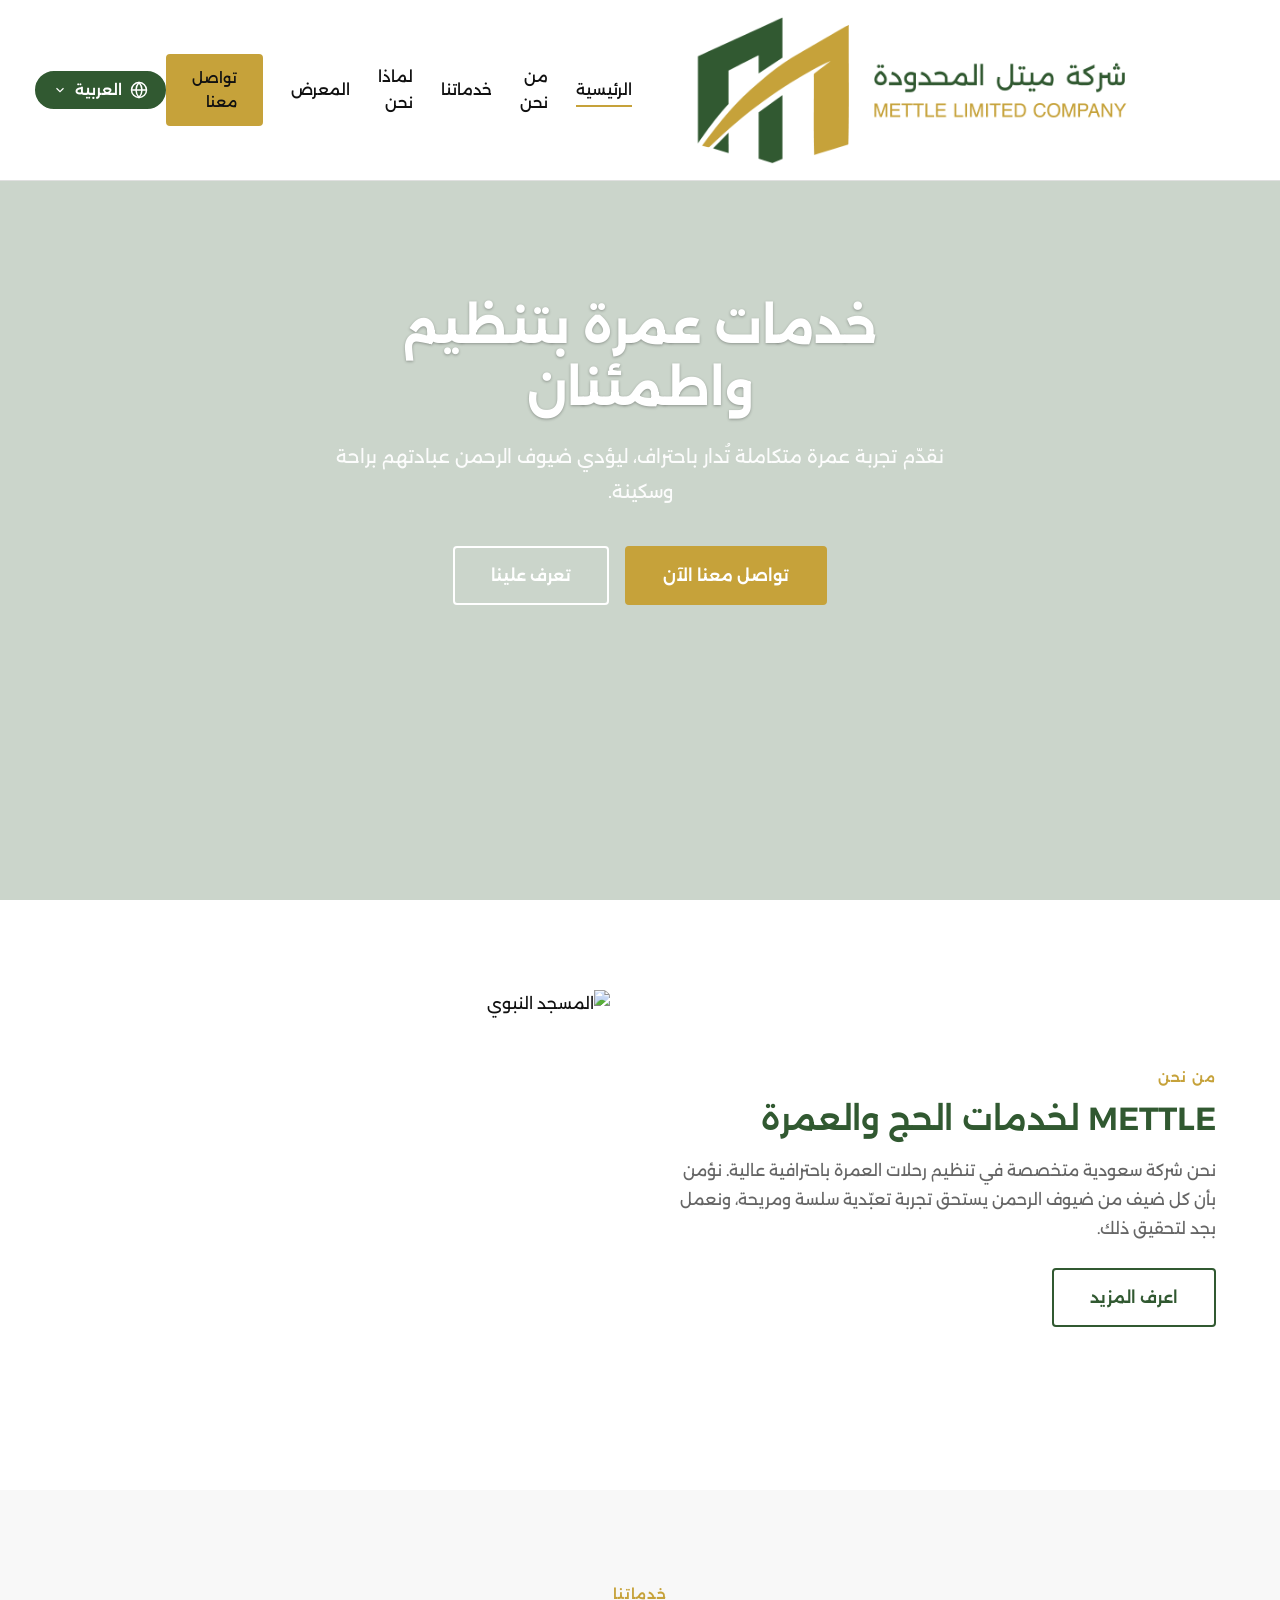
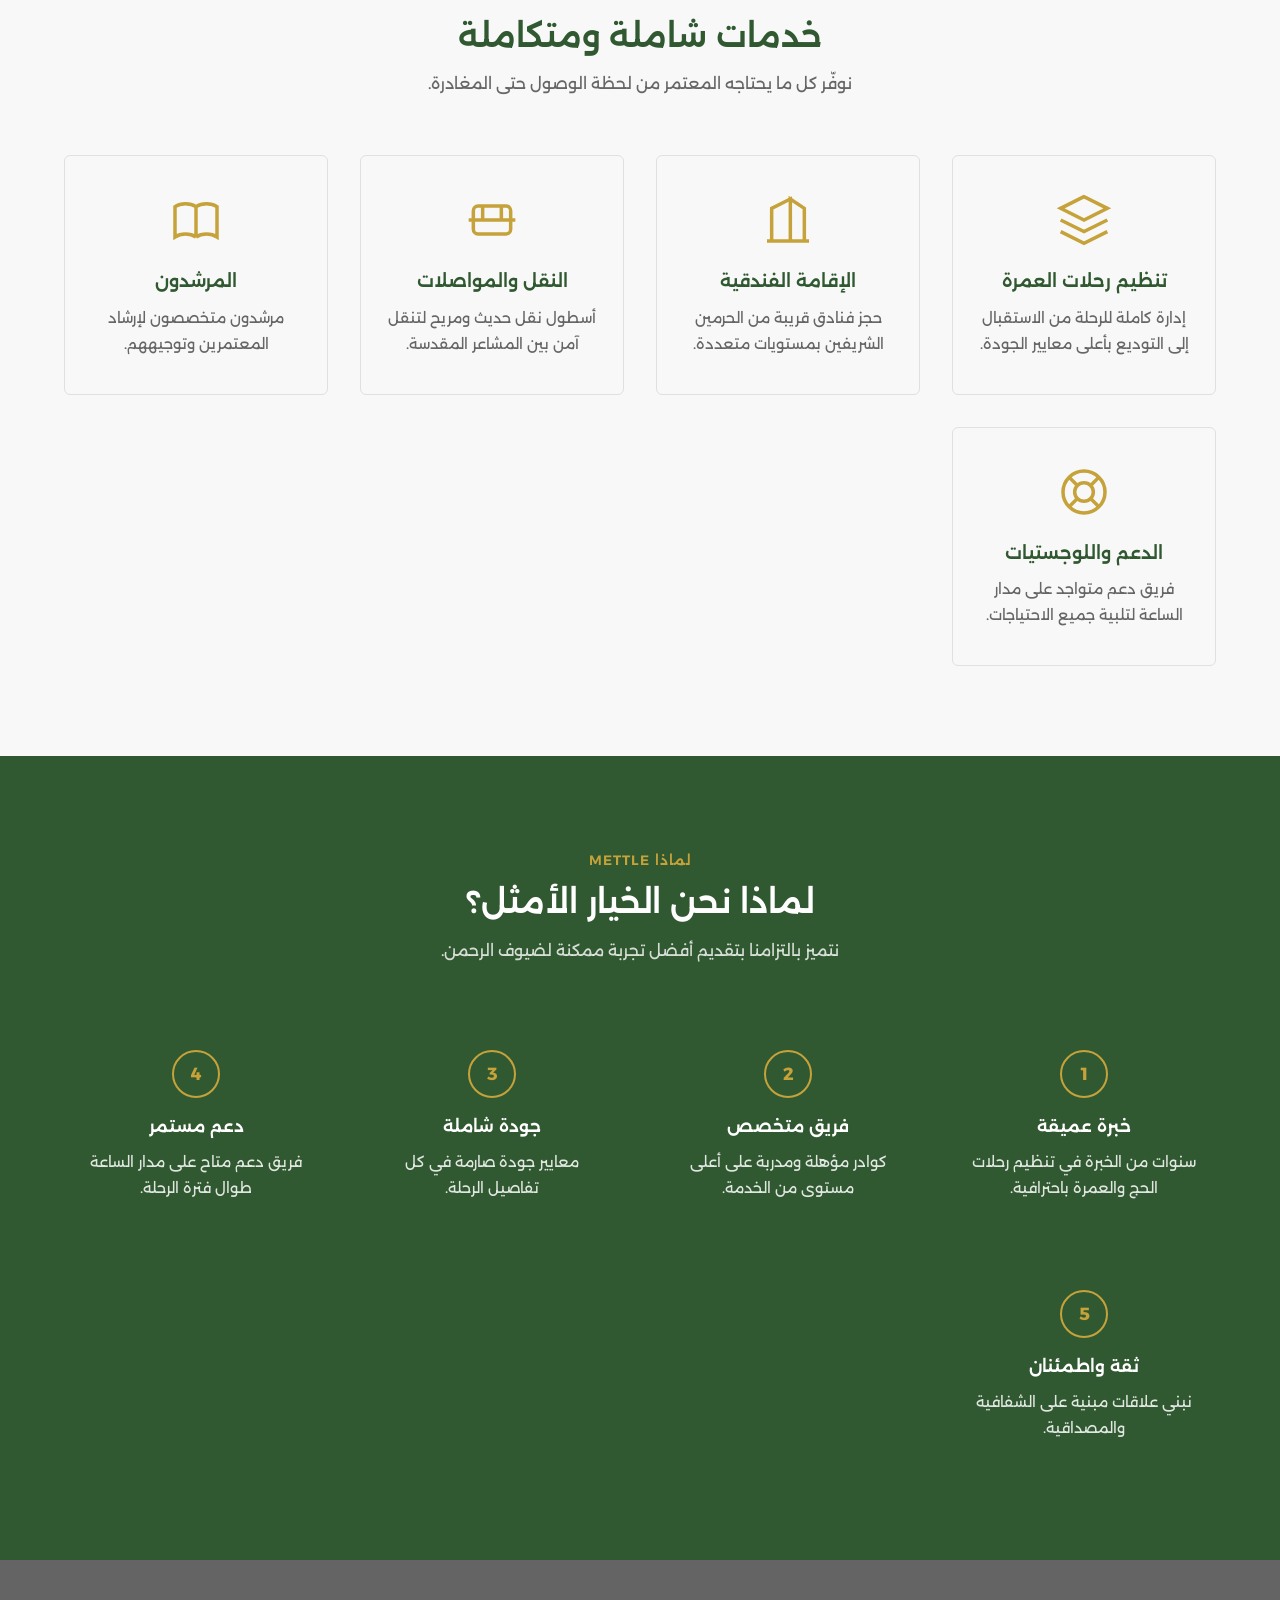
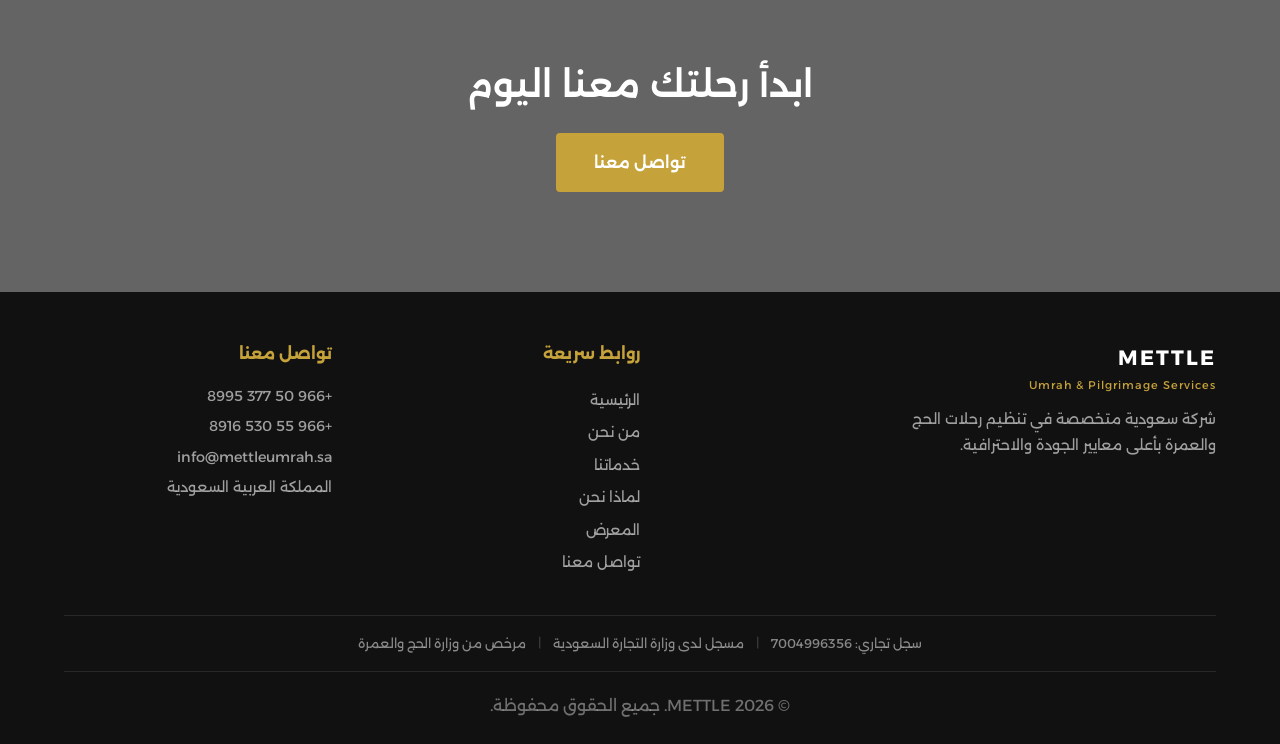
==== index.html @ 38d813c0 "feat: add real contact numbers and business registration to footer - Phone: +966 50 377 8995, +966 5" ====
<!DOCTYPE html>
<html lang="ar" dir="rtl">
<head>
  <meta charset="UTF-8">
  <meta name="viewport" content="width=device-width, initial-scale=1.0">
  <meta name="description" content="METTLE - خدمات عمرة بتنظيم واطمئنان. نقدّم تجربة عمرة متكاملة تُدار باحتراف.">
  <meta name="keywords" content="عمرة, حج, METTLE, خدمات عمرة, السعودية, مكة, المدينة">
  <meta name="author" content="METTLE Umrah & Pilgrimage Services">
  <meta property="og:title" content="METTLE - Umrah & Pilgrimage Services">
  <meta property="og:description" content="خدمات عمرة بتنظيم واطمئنان">
  <meta property="og:type" content="website">
  <meta property="og:url" content="https://mettleumrah.sa">
  <title>METTLE | خدمات الحج والعمرة</title>
  <link rel="canonical" href="https://mettleumrah.sa">
  <link rel="stylesheet" href="css/style.css">
</head>
<body dir="rtl" class="lang-ar">

  <!-- ══════ NAVBAR ══════ -->
  <nav class="navbar">
    <div class="container">
      <a href="index.html" class="navbar-logo">
        <img src="images/logo.png" alt="METTLE Logo" onerror="this.classList.add('logo-hidden')">
      </a>

      <div class="nav-links">
        <a href="index.html" data-page="index.html" data-i18n="navHome">الرئيسية</a>
        <a href="about.html" data-page="about.html" data-i18n="navAbout">من نحن</a>
        <a href="services.html" data-page="services.html" data-i18n="navServices">خدماتنا</a>
        <a href="why-us.html" data-page="why-us.html" data-i18n="navWhyUs">لماذا نحن</a>
        <a href="gallery.html" data-page="gallery.html" data-i18n="navGallery">المعرض</a>
        <a href="contact.html" class="btn btn-gold nav-cta" data-page="contact.html" data-i18n="navCta">تواصل معنا</a>
      </div>

      <div class="nav-actions">
        <div class="lang-selector">
          <button class="lang-btn">
            <svg viewBox="0 0 24 24" fill="none" stroke="currentColor" stroke-width="2"><circle cx="12" cy="12" r="10"/><path d="M2 12h20M12 2a15.3 15.3 0 0 1 4 10 15.3 15.3 0 0 1-4 10 15.3 15.3 0 0 1-4-10 15.3 15.3 0 0 1 4-10z"/></svg>
            <span class="lang-btn-text">العربية</span>
            <svg class="lang-arrow" viewBox="0 0 24 24" fill="none" stroke="currentColor" stroke-width="2"><polyline points="6 9 12 15 18 9"/></svg>
          </button>
          <div class="lang-dropdown">
            <a href="#" data-lang="ar">العربية</a>
            <a href="#" data-lang="en">English</a>
            <a href="#" data-lang="ur">اردو</a>
            <a href="#" data-lang="id">Bahasa Indonesia</a>
            <a href="#" data-lang="tr">Türkçe</a>
          </div>
        </div>
        <button class="hamburger" aria-label="Menu">
          <span></span>
          <span></span>
          <span></span>
        </button>
      </div>
    </div>
  </nav>

  <!-- ══════ HERO ══════ -->
  <section class="hero">
    <div class="hero-bg" style="background-image: url('https://images.unsplash.com/photo-1591604129939-f1efa4d9f7fa?w=1920&q=80');"></div>
    <div class="hero-content">
      <h1 data-i18n="heroTitle">خدمات عمرة بتنظيم واطمئنان</h1>
      <p data-i18n="heroText">نقدّم تجربة عمرة متكاملة تُدار باحتراف، ليؤدي ضيوف الرحمن عبادتهم براحة وسكينة.</p>
      <div class="hero-buttons">
        <a href="contact.html" class="btn btn-gold" data-i18n="heroBtnPrimary">تواصل معنا الآن</a>
        <a href="about.html" class="btn btn-outline" data-i18n="heroBtnSecondary">تعرف علينا</a>
      </div>
    </div>
  </section>

  <!-- ══════ ABOUT PREVIEW ══════ -->
  <section class="section">
    <div class="container">
      <div class="about-preview">
        <div class="about-preview-text">
          <span class="section-label" data-i18n="aboutLabel">من نحن</span>
          <h2 data-i18n="aboutPreviewTitle">METTLE لخدمات الحج والعمرة</h2>
          <p data-i18n="aboutPreviewText">نحن شركة سعودية متخصصة في تنظيم رحلات العمرة باحترافية عالية. نؤمن بأن كل ضيف من ضيوف الرحمن يستحق تجربة تعبّدية سلسة ومريحة، ونعمل بجد لتحقيق ذلك.</p>
          <a href="about.html" class="btn btn-outline-dark" data-i18n="aboutPreviewBtn">اعرف المزيد</a>
        </div>
        <div class="about-preview-img">
          <img src="https://images.unsplash.com/photo-1590076215667-875d4ef2d7de?w=800&q=80" alt="المسجد النبوي" loading="lazy">
        </div>
      </div>
    </div>
  </section>

  <!-- ══════ SERVICES ══════ -->
  <section class="section" style="background: var(--gray-light);">
    <div class="container">
      <div class="section-header">
        <span class="section-label" data-i18n="servicesLabel">خدماتنا</span>
        <h2 data-i18n="servicesTitle">خدمات شاملة ومتكاملة</h2>
        <p data-i18n="servicesSubtitle">نوفّر كل ما يحتاجه المعتمر من لحظة الوصول حتى المغادرة.</p>
      </div>

      <div class="services-grid">
        <!-- Service 1 -->
        <div class="service-card">
          <div class="service-icon">
            <svg viewBox="0 0 24 24" fill="none" stroke="currentColor" stroke-width="1.5"><path d="M12 2L2 7l10 5 10-5-10-5zM2 17l10 5 10-5M2 12l10 5 10-5"/></svg>
          </div>
          <h3 data-i18n="service1Title">تنظيم رحلات العمرة</h3>
          <p data-i18n="service1Text">إدارة كاملة للرحلة من الاستقبال إلى التوديع بأعلى معايير الجودة.</p>
        </div>
        <!-- Service 2 -->
        <div class="service-card">
          <div class="service-icon">
            <svg viewBox="0 0 24 24" fill="none" stroke="currentColor" stroke-width="1.5"><path d="M3 21h18M5 21V7l8-4v18M13 21V3l6 4v14M9 9h.01M9 13h.01M9 17h.01M17 9h.01M17 13h.01M17 17h.01"/></svg>
          </div>
          <h3 data-i18n="service2Title">الإقامة الفندقية</h3>
          <p data-i18n="service2Text">حجز فنادق قريبة من الحرمين الشريفين بمستويات متعددة.</p>
        </div>
        <!-- Service 3 -->
        <div class="service-card">
          <div class="service-icon">
            <svg viewBox="0 0 24 24" fill="none" stroke="currentColor" stroke-width="1.5"><path d="M8 6v6M16 6v6M2 12h20M6 18h12a2 2 0 0 0 2-2V8a2 2 0 0 0-2-2H6a2 2 0 0 0-2 2v8a2 2 0 0 0 2 2z"/></svg>
          </div>
          <h3 data-i18n="service3Title">النقل والمواصلات</h3>
          <p data-i18n="service3Text">أسطول نقل حديث ومريح لتنقل آمن بين المشاعر المقدسة.</p>
        </div>
        <!-- Service 4 -->
        <div class="service-card">
          <div class="service-icon">
            <svg viewBox="0 0 24 24" fill="none" stroke="currentColor" stroke-width="1.5"><path d="M12 6.253v13m0-13C10.832 5.477 9.246 5 7.5 5S4.168 5.477 3 6.253v13C4.168 18.477 5.754 18 7.5 18s3.332.477 4.5 1.253m0-13C13.168 5.477 14.754 5 16.5 5c1.747 0 3.332.477 4.5 1.253v13C19.832 18.477 18.247 18 16.5 18c-1.746 0-3.332.477-4.5 1.253"/></svg>
          </div>
          <h3 data-i18n="service4Title">المرشدون</h3>
          <p data-i18n="service4Text">مرشدون متخصصون لإرشاد المعتمرين وتوجيههم.</p>
        </div>
        <!-- Service 5 -->
        <div class="service-card">
          <div class="service-icon">
            <svg viewBox="0 0 24 24" fill="none" stroke="currentColor" stroke-width="1.5"><path d="M18.364 5.636l-3.536 3.536m0 5.656l3.536 3.536M9.172 9.172L5.636 5.636m3.536 9.192l-3.536 3.536M21 12a9 9 0 1 1-18 0 9 9 0 0 1 18 0zm-5 0a4 4 0 1 1-8 0 4 4 0 0 1 8 0z"/></svg>
          </div>
          <h3 data-i18n="service5Title">الدعم واللوجستيات</h3>
          <p data-i18n="service5Text">فريق دعم متواجد على مدار الساعة لتلبية جميع الاحتياجات.</p>
        </div>
      </div>
    </div>
  </section>

  <!-- ══════ WHY US ══════ -->
  <section class="section why-us">
    <div class="container">
      <div class="section-header">
        <span class="section-label" data-i18n="whyUsLabel">لماذا METTLE</span>
        <h2 data-i18n="whyUsTitle">لماذا نحن الخيار الأمثل؟</h2>
        <p data-i18n="whyUsSubtitle">نتميز بالتزامنا بتقديم أفضل تجربة ممكنة لضيوف الرحمن.</p>
      </div>

      <div class="why-grid">
        <div class="why-item">
          <div class="why-number">1</div>
          <h3 data-i18n="why1Title">خبرة عميقة</h3>
          <p data-i18n="why1Text">سنوات من الخبرة في تنظيم رحلات الحج والعمرة باحترافية.</p>
        </div>
        <div class="why-item">
          <div class="why-number">2</div>
          <h3 data-i18n="why2Title">فريق متخصص</h3>
          <p data-i18n="why2Text">كوادر مؤهلة ومدربة على أعلى مستوى من الخدمة.</p>
        </div>
        <div class="why-item">
          <div class="why-number">3</div>
          <h3 data-i18n="why3Title">جودة شاملة</h3>
          <p data-i18n="why3Text">معايير جودة صارمة في كل تفاصيل الرحلة.</p>
        </div>
        <div class="why-item">
          <div class="why-number">4</div>
          <h3 data-i18n="why4Title">دعم مستمر</h3>
          <p data-i18n="why4Text">فريق دعم متاح على مدار الساعة طوال فترة الرحلة.</p>
        </div>
        <div class="why-item">
          <div class="why-number">5</div>
          <h3 data-i18n="why5Title">ثقة واطمئنان</h3>
          <p data-i18n="why5Text">نبني علاقات مبنية على الشفافية والمصداقية.</p>
        </div>
      </div>
    </div>
  </section>

  <!-- ══════ CTA ══════ -->
  <section class="cta-section">
    <div class="cta-bg" style="background-image: url('https://images.unsplash.com/photo-1564769625905-50e93615e769?w=1920&q=80');"></div>
    <div class="container cta-content">
      <h2 data-i18n="ctaTitle">ابدأ رحلتك معنا اليوم</h2>
      <a href="contact.html" class="btn btn-gold" data-i18n="ctaBtn">تواصل معنا</a>
    </div>
  </section>

  <!-- ══════ FOOTER ══════ -->
  <footer class="footer">
    <div class="container">
      <div class="footer-grid">
        <div class="footer-brand">
          <span class="logo-main">METTLE</span>
          <span class="logo-sub">Umrah &amp; Pilgrimage Services</span>
          <p data-i18n="footerDesc">شركة سعودية متخصصة في تنظيم رحلات الحج والعمرة بأعلى معايير الجودة والاحترافية.</p>
        </div>
        <div class="footer-links">
          <h4 data-i18n="footerLinksTitle">روابط سريعة</h4>
          <a href="index.html" data-i18n="navHome">الرئيسية</a>
          <a href="about.html" data-i18n="navAbout">من نحن</a>
          <a href="services.html" data-i18n="navServices">خدماتنا</a>
          <a href="why-us.html" data-i18n="navWhyUs">لماذا نحن</a>
          <a href="gallery.html" data-i18n="navGallery">المعرض</a>
          <a href="contact.html" data-i18n="navContact">تواصل معنا</a>
        </div>
        <div class="footer-contact">
          <h4 data-i18n="footerContactTitle">تواصل معنا</h4>
          <a href="tel:+966503778995">+966 50 377 8995</a>
          <a href="tel:+966555308916">+966 55 530 8916</a>
          <a href="mailto:info@mettleumrah.sa" data-i18n="footerEmail">info@mettleumrah.sa</a>
          <p data-i18n="footerAddress">المملكة العربية السعودية</p>
        </div>
      </div>
      <div class="footer-registration">
        <p data-i18n="footerCR">سجل تجاري: 7004996356</p>
        <span class="footer-reg-sep">|</span>
        <p data-i18n="footerMOC">مسجل لدى وزارة التجارة السعودية</p>
        <span class="footer-reg-sep">|</span>
        <p data-i18n="footerMOH">مرخص من وزارة الحج والعمرة</p>
      </div>
      <div class="footer-bottom">
        <p>&copy; 2026 METTLE. <span data-i18n="footerRights">جميع الحقوق محفوظة</span>.</p>
      </div>
    </div>
  </footer>

  <script src="js/translations.js"></script>
  <script src="js/main.js"></script>
</body>
</html>
---- css/style.css ----
/* ══════════════════════════════════════════
   METTLE Umrah & Pilgrimage Services
   Corporate Website Stylesheet
   ══════════════════════════════════════════ */

/* ── Google Fonts ── */
@import url('https://fonts.googleapis.com/css2?family=Alexandria:wght@300;400;500;600;700&family=Noto+Nastaliq+Urdu:wght@400;500;600;700&display=swap');

/* ── CSS Variables ── */
:root {
  --green: #315931;
  --green-dark: #264826;
  --gold: #C6A23A;
  --gold-hover: #b8932e;
  --black: #111111;
  --white: #FFFFFF;
  --gray-light: #f8f8f8;
  --gray-mid: #e0e0e0;
  --gray-text: #666666;
  --font-ar: 'Alexandria', sans-serif;
  --font-en: 'Helvetica Neue', Helvetica, Arial, sans-serif;
  --transition: 0.3s ease;
}

/* ── Reset ── */
*,
*::before,
*::after {
  margin: 0;
  padding: 0;
  box-sizing: border-box;
}

html {
  scroll-behavior: smooth;
  font-size: 16px;
}

body {
  font-family: var(--font-ar);
  color: var(--black);
  background: var(--white);
  line-height: 1.7;
  overflow-x: hidden;
}

/* RTL Support */
body[dir="rtl"] {
  direction: rtl;
  text-align: right;
}

body[dir="ltr"] {
  direction: ltr;
  text-align: left;
}

/* ── Typography ── */
h1 {
  font-weight: 700;
  font-size: 2.8rem;
  line-height: 1.3;
}

h2 {
  font-weight: 600;
  font-size: 2rem;
  line-height: 1.4;
}

h3 {
  font-weight: 600;
  font-size: 1.3rem;
  line-height: 1.5;
}

p {
  font-weight: 400;
  font-size: 1rem;
  line-height: 1.8;
}

a {
  text-decoration: none;
  color: inherit;
  transition: color var(--transition);
}

ul {
  list-style: none;
}

img {
  max-width: 100%;
  height: auto;
  display: block;
}

/* When English or LTR language is active */
body.lang-en,
body.lang-id,
body.lang-tr {
  font-family: var(--font-en);
}

body.lang-en h1,
body.lang-en h2,
body.lang-en h3,
body.lang-id h1,
body.lang-id h2,
body.lang-id h3,
body.lang-tr h1,
body.lang-tr h2,
body.lang-tr h3 {
  font-family: var(--font-en);
}

/* Urdu font */
body.lang-ur {
  font-family: 'Noto Nastaliq Urdu', var(--font-ar);
}

body.lang-ur h1,
body.lang-ur h2,
body.lang-ur h3 {
  font-family: 'Noto Nastaliq Urdu', var(--font-ar);
}

/* ── Container ── */
.container {
  max-width: 1200px;
  margin: 0 auto;
  padding: 0 24px;
}

/* ── Buttons ── */
.btn {
  display: inline-block;
  padding: 14px 36px;
  font-size: 1rem;
  font-weight: 600;
  border-radius: 4px;
  cursor: pointer;
  transition: all var(--transition);
  border: 2px solid transparent;
  font-family: inherit;
}

.btn-gold {
  background: var(--gold);
  color: var(--white);
  border-color: var(--gold);
}

.btn-gold:hover {
  background: var(--gold-hover);
  border-color: var(--gold-hover);
}

.btn-outline {
  background: transparent;
  color: var(--white);
  border-color: var(--white);
}

.btn-outline:hover {
  background: var(--white);
  color: var(--green);
}

.btn-outline-dark {
  background: transparent;
  color: var(--green);
  border-color: var(--green);
}

.btn-outline-dark:hover {
  background: var(--green);
  color: var(--white);
}

/* ══════════════════════════════════════════
   NAVBAR
   ══════════════════════════════════════════ */
.navbar {
  position: fixed;
  top: 0;
  left: 0;
  right: 0;
  z-index: 1000;
  background: var(--white);
  border-bottom: 1px solid var(--gray-mid);
  transition: box-shadow var(--transition);
}

.navbar.scrolled {
  box-shadow: 0 2px 10px rgba(0, 0, 0, 0.08);
}

.navbar .container {
  display: flex;
  align-items: center;
  justify-content: space-between;
  height: 180px;
  padding: 0 48px;
  flex-wrap: nowrap;
}

.navbar-logo {
  display: flex;
  align-items: center;
  gap: 10px;
  font-weight: 700;
  font-size: 1.4rem;
  color: var(--green);
  flex-shrink: 0;
}

.navbar-logo img {
  height: 165px;
  width: auto;
}

.navbar-logo img.logo-hidden {
  display: none;
}

.navbar-logo .logo-text {
  display: flex;
  flex-direction: column;
  line-height: 1.2;
}

.navbar-logo .logo-main {
  font-size: 1.3rem;
  font-weight: 700;
  color: var(--green);
  letter-spacing: 2px;
}

.navbar-logo .logo-sub {
  font-size: 0.65rem;
  font-weight: 400;
  color: var(--gold);
  letter-spacing: 1px;
}

.nav-links {
  display: flex;
  align-items: center;
  gap: 28px;
}

.nav-links a {
  font-size: 0.95rem;
  font-weight: 500;
  color: var(--black);
  position: relative;
  padding: 4px 0;
}

.nav-links a::after {
  content: '';
  position: absolute;
  bottom: 0;
  left: 0;
  right: 0;
  height: 2px;
  background: var(--gold);
  transform: scaleX(0);
  transition: transform var(--transition);
}

body[dir="rtl"] .nav-links a::after {
  transform-origin: right;
}

body[dir="ltr"] .nav-links a::after {
  transform-origin: left;
}

.nav-links a:hover::after,
.nav-links a.active::after {
  transform: scaleX(1);
}

.nav-cta {
  padding: 10px 24px !important;
  font-size: 0.9rem !important;
}

/* Nav Actions (lang + hamburger always visible) */
.nav-actions {
  display: flex;
  align-items: center;
  gap: 12px;
  flex-shrink: 0;
}

/* Language Selector */
.lang-selector {
  position: relative;
}

.lang-btn {
  display: flex;
  align-items: center;
  gap: 8px;
  background: var(--green);
  border: 2px solid var(--green);
  padding: 8px 16px;
  border-radius: 24px;
  cursor: pointer;
  font-size: 0.9rem;
  font-weight: 600;
  color: var(--white);
  font-family: inherit;
  transition: all var(--transition);
}

.lang-btn:hover {
  background: var(--green-dark);
  border-color: var(--green-dark);
}

.lang-btn svg {
  width: 18px;
  height: 18px;
}

.lang-btn .lang-arrow {
  width: 14px;
  height: 14px;
}

.lang-dropdown {
  position: absolute;
  top: calc(100% + 8px);
  right: 0;
  background: var(--white);
  border: 1px solid var(--gray-mid);
  border-radius: 8px;
  min-width: 180px;
  opacity: 0;
  visibility: hidden;
  transform: translateY(-8px);
  transition: all var(--transition);
  z-index: 100;
  box-shadow: 0 4px 16px rgba(0, 0, 0, 0.12);
}

body[dir="rtl"] .lang-dropdown {
  right: auto;
  left: -10px;
}

.lang-dropdown.active {
  opacity: 1;
  visibility: visible;
  transform: translateY(0);
}

.lang-dropdown a {
  display: block;
  padding: 12px 18px;
  font-size: 0.95rem;
  color: var(--black);
  transition: background var(--transition);
}

.lang-dropdown a:first-child {
  border-radius: 8px 8px 0 0;
}

.lang-dropdown a:last-child {
  border-radius: 0 0 8px 8px;
}

.lang-dropdown a:hover {
  background: var(--gray-light);
}

.lang-dropdown a.active {
  color: var(--green);
  font-weight: 600;
  background: rgba(49, 89, 49, 0.06);
}

/* Hamburger */
.hamburger {
  display: none;
  flex-direction: column;
  gap: 5px;
  background: none;
  border: none;
  cursor: pointer;
  padding: 4px;
}

.hamburger span {
  width: 24px;
  height: 2px;
  background: var(--black);
  transition: all var(--transition);
}

.hamburger.active span:nth-child(1) {
  transform: rotate(45deg) translate(5px, 5px);
}

.hamburger.active span:nth-child(2) {
  opacity: 0;
}

.hamburger.active span:nth-child(3) {
  transform: rotate(-45deg) translate(5px, -5px);
}

/* ══════════════════════════════════════════
   HERO SECTION
   ══════════════════════════════════════════ */
.hero {
  position: relative;
  min-height: 100vh;
  display: flex;
  align-items: center;
  justify-content: center;
  text-align: center;
  color: var(--white);
  overflow: hidden;
}

.hero-bg {
  position: absolute;
  inset: 0;
  background-size: cover;
  background-position: center;
  background-repeat: no-repeat;
}

.hero-bg::after {
  content: '';
  position: absolute;
  inset: 0;
  background: var(--green);
  opacity: 0.25;
}

.hero-content {
  position: relative;
  z-index: 2;
  max-width: 700px;
  padding: 0 24px;
}

.hero-content h1 {
  margin-bottom: 20px;
  font-size: 3rem;
  text-shadow: 0 1px 3px rgba(0, 0, 0, 0.3);
}

.hero-content p {
  font-size: 1.15rem;
  margin-bottom: 36px;
  opacity: 0.95;
  line-height: 1.9;
}

.hero-buttons {
  display: flex;
  gap: 16px;
  justify-content: center;
  flex-wrap: wrap;
}

/* ══════════════════════════════════════════
   SECTION BASE
   ══════════════════════════════════════════ */
.section {
  padding: 90px 0;
}

.section-header {
  text-align: center;
  margin-bottom: 56px;
}

.section-header h2 {
  color: var(--green);
  margin-bottom: 12px;
}

.section-header p {
  color: var(--gray-text);
  max-width: 600px;
  margin: 0 auto;
}

.section-label {
  display: inline-block;
  font-size: 0.85rem;
  font-weight: 600;
  color: var(--gold);
  letter-spacing: 1px;
  margin-bottom: 8px;
  text-transform: uppercase;
}

/* ══════════════════════════════════════════
   ABOUT PREVIEW (Home)
   ══════════════════════════════════════════ */
.about-preview {
  display: grid;
  grid-template-columns: 1fr 1fr;
  gap: 60px;
  align-items: center;
}

.about-preview-text h2 {
  color: var(--green);
  margin-bottom: 16px;
}

.about-preview-text p {
  color: var(--gray-text);
  margin-bottom: 24px;
}

.about-preview-img {
  border-radius: 6px;
  overflow: hidden;
  aspect-ratio: 4/3;
}

.about-preview-img img {
  width: 100%;
  height: 100%;
  object-fit: cover;
}

body[dir="rtl"] .about-preview {
  direction: rtl;
}

/* ══════════════════════════════════════════
   SERVICES (Home)
   ══════════════════════════════════════════ */
.services-grid {
  display: grid;
  grid-template-columns: repeat(auto-fit, minmax(220px, 1fr));
  gap: 32px;
}

.service-card {
  text-align: center;
  padding: 36px 24px;
  border: 1px solid var(--gray-mid);
  border-radius: 6px;
  transition: border-color var(--transition);
}

.service-card:hover {
  border-color: var(--gold);
}

.service-icon {
  width: 56px;
  height: 56px;
  margin: 0 auto 20px;
  color: var(--gold);
}

.service-icon svg {
  width: 100%;
  height: 100%;
}

.service-card h3 {
  color: var(--green);
  margin-bottom: 10px;
  font-size: 1.1rem;
}

.service-card p {
  color: var(--gray-text);
  font-size: 0.92rem;
}

/* ══════════════════════════════════════════
   WHY US (Home + Page)
   ══════════════════════════════════════════ */
.why-us {
  background: var(--green);
  color: var(--white);
}

.why-us .section-header h2 {
  color: var(--white);
}

.why-us .section-header p {
  color: rgba(255, 255, 255, 0.8);
}

.why-us .section-label {
  color: var(--gold);
}

.why-grid {
  display: grid;
  grid-template-columns: repeat(auto-fit, minmax(220px, 1fr));
  gap: 32px;
}

.why-item {
  text-align: center;
  padding: 28px 20px;
}

.why-number {
  display: inline-flex;
  align-items: center;
  justify-content: center;
  width: 48px;
  height: 48px;
  border: 2px solid var(--gold);
  border-radius: 50%;
  font-weight: 700;
  font-size: 1.1rem;
  color: var(--gold);
  margin-bottom: 16px;
}

.why-item h3 {
  margin-bottom: 10px;
  font-size: 1.05rem;
}

.why-item p {
  font-size: 0.92rem;
  opacity: 0.85;
}

/* ══════════════════════════════════════════
   CTA SECTION
   ══════════════════════════════════════════ */
.cta-section {
  position: relative;
  padding: 100px 0;
  text-align: center;
  color: var(--white);
  overflow: hidden;
}

.cta-bg {
  position: absolute;
  inset: 0;
  background-size: cover;
  background-position: center;
}

.cta-bg::after {
  content: '';
  position: absolute;
  inset: 0;
  background: rgba(17, 17, 17, 0.65);
}

.cta-content {
  position: relative;
  z-index: 2;
}

.cta-content h2 {
  color: var(--white);
  font-size: 2.2rem;
  margin-bottom: 24px;
}

/* ══════════════════════════════════════════
   PAGE HERO (Inner Pages)
   ══════════════════════════════════════════ */
.page-hero {
  position: relative;
  height: 360px;
  display: flex;
  align-items: center;
  justify-content: center;
  text-align: center;
  color: var(--white);
  overflow: hidden;
  margin-top: 72px;
}

.page-hero-bg {
  position: absolute;
  inset: 0;
  background-size: cover;
  background-position: center;
}

.page-hero-bg::after {
  content: '';
  position: absolute;
  inset: 0;
  background: var(--green);
  opacity: 0.35;
}

.page-hero-content {
  position: relative;
  z-index: 2;
}

.page-hero-content h1 {
  font-size: 2.6rem;
  margin-bottom: 8px;
}

.page-hero-content p {
  font-size: 1.1rem;
  opacity: 0.9;
}

/* ══════════════════════════════════════════
   ABOUT PAGE
   ══════════════════════════════════════════ */
.about-content {
  max-width: 800px;
  margin: 0 auto;
}

.about-block {
  margin-bottom: 48px;
}

.about-block h2 {
  color: var(--green);
  margin-bottom: 16px;
  position: relative;
  display: inline-block;
}

.about-block h2::after {
  content: '';
  position: absolute;
  bottom: -4px;
  left: 0;
  width: 40px;
  height: 3px;
  background: var(--gold);
}

body[dir="rtl"] .about-block h2::after {
  left: auto;
  right: 0;
}

.about-block p {
  color: var(--gray-text);
  font-size: 1.05rem;
}

.about-values-list {
  display: grid;
  grid-template-columns: 1fr 1fr;
  gap: 16px;
  margin-top: 16px;
}

.value-item {
  display: flex;
  align-items: flex-start;
  gap: 12px;
  padding: 16px;
  background: var(--gray-light);
  border-radius: 4px;
}

.value-item svg {
  width: 22px;
  height: 22px;
  flex-shrink: 0;
  color: var(--gold);
  margin-top: 2px;
}

.value-item span {
  font-weight: 500;
  color: var(--black);
}

/* ══════════════════════════════════════════
   SERVICES PAGE
   ══════════════════════════════════════════ */
.services-page-grid {
  display: grid;
  grid-template-columns: repeat(auto-fit, minmax(320px, 1fr));
  gap: 28px;
}

.service-page-card {
  padding: 36px 28px;
  border: 1px solid var(--gray-mid);
  border-radius: 6px;
  transition: border-color var(--transition);
}

.service-page-card:hover {
  border-color: var(--gold);
}

.service-page-icon {
  width: 48px;
  height: 48px;
  color: var(--gold);
  margin-bottom: 18px;
}

.service-page-icon svg {
  width: 100%;
  height: 100%;
}

.service-page-card h3 {
  color: var(--green);
  margin-bottom: 12px;
}

.service-page-card p {
  color: var(--gray-text);
  font-size: 0.95rem;
}

/* ══════════════════════════════════════════
   WHY US PAGE
   ══════════════════════════════════════════ */
.why-page-grid {
  display: grid;
  grid-template-columns: repeat(auto-fit, minmax(300px, 1fr));
  gap: 28px;
  max-width: 900px;
  margin: 0 auto;
}

.why-page-item {
  padding: 32px 24px;
  border: 1px solid rgba(255, 255, 255, 0.2);
  border-radius: 6px;
  text-align: center;
}

.why-page-item .why-number {
  margin-bottom: 18px;
}

.why-page-item h3 {
  margin-bottom: 12px;
  font-size: 1.15rem;
}

.why-page-item p {
  font-size: 0.95rem;
  opacity: 0.85;
  line-height: 1.8;
}

/* ══════════════════════════════════════════
   GALLERY PAGE
   ══════════════════════════════════════════ */
.gallery-grid {
  display: grid;
  grid-template-columns: repeat(3, 1fr);
  gap: 16px;
}

.gallery-item {
  aspect-ratio: 1;
  overflow: hidden;
  border-radius: 4px;
}

.gallery-item img {
  width: 100%;
  height: 100%;
  object-fit: cover;
  transition: transform 0.4s ease;
}

.gallery-item:hover img {
  transform: scale(1.04);
}

/* ══════════════════════════════════════════
   CONTACT PAGE
   ══════════════════════════════════════════ */
.contact-wrapper {
  display: grid;
  grid-template-columns: 1fr 1fr;
  gap: 48px;
  align-items: start;
}

.contact-form {
  display: flex;
  flex-direction: column;
  gap: 20px;
}

.form-group {
  display: flex;
  flex-direction: column;
  gap: 6px;
}

.form-group label {
  font-weight: 500;
  font-size: 0.95rem;
  color: var(--black);
}

.form-group input,
.form-group textarea,
.form-group select {
  padding: 12px 16px;
  border: 1px solid var(--gray-mid);
  border-radius: 4px;
  font-size: 1rem;
  font-family: inherit;
  transition: border-color var(--transition);
  background: var(--white);
  color: var(--black);
}

.form-group input:focus,
.form-group textarea:focus,
.form-group select:focus {
  outline: none;
  border-color: var(--green);
}

.form-group textarea {
  min-height: 120px;
  resize: vertical;
}

.contact-info {
  padding: 36px 28px;
  background: var(--gray-light);
  border-radius: 6px;
}

.contact-info h3 {
  color: var(--green);
  margin-bottom: 24px;
}

.contact-info-item {
  display: flex;
  align-items: flex-start;
  gap: 14px;
  margin-bottom: 24px;
}

.contact-info-item svg {
  width: 22px;
  height: 22px;
  flex-shrink: 0;
  color: var(--gold);
  margin-top: 3px;
}

.contact-info-item div {
  display: flex;
  flex-direction: column;
  gap: 2px;
}

.contact-info-item strong {
  font-size: 0.95rem;
  color: var(--black);
}

.contact-info-item span,
.contact-info-item a {
  font-size: 0.92rem;
  color: var(--gray-text);
}

.contact-info-item a:hover {
  color: var(--green);
}

.contact-map {
  margin-top: 60px;
  border-radius: 6px;
  overflow: hidden;
}

.contact-map iframe {
  width: 100%;
  height: 400px;
  border: none;
}

/* ══════════════════════════════════════════
   FOOTER
   ══════════════════════════════════════════ */
.footer {
  background: var(--black);
  color: var(--white);
  padding: 48px 0 24px;
}

.footer-grid {
  display: grid;
  grid-template-columns: 2fr 1fr 1fr;
  gap: 40px;
  margin-bottom: 36px;
}

.footer-brand .logo-main {
  font-size: 1.3rem;
  font-weight: 700;
  color: var(--white);
  letter-spacing: 2px;
}

.footer-brand .logo-sub {
  font-size: 0.7rem;
  color: var(--gold);
  letter-spacing: 1px;
  margin-bottom: 12px;
  display: block;
}

.footer-brand p {
  font-size: 0.9rem;
  color: rgba(255, 255, 255, 0.6);
  max-width: 320px;
}

.footer-links h4,
.footer-contact h4 {
  font-size: 1rem;
  margin-bottom: 16px;
  color: var(--gold);
}

.footer-links a {
  display: block;
  font-size: 0.9rem;
  color: rgba(255, 255, 255, 0.6);
  padding: 4px 0;
  transition: color var(--transition);
}

.footer-links a:hover {
  color: var(--white);
}

.footer-contact p,
.footer-contact a {
  font-size: 0.9rem;
  color: rgba(255, 255, 255, 0.6);
  margin-bottom: 6px;
  display: block;
}

.footer-contact a:hover {
  color: var(--white);
}

.footer-registration {
  display: flex;
  align-items: center;
  justify-content: center;
  gap: 12px;
  flex-wrap: wrap;
  padding: 16px 0;
  border-top: 1px solid rgba(255, 255, 255, 0.1);
  margin-bottom: 0;
}

.footer-registration p {
  font-size: 0.8rem;
  color: rgba(255, 255, 255, 0.5);
  margin: 0;
}

.footer-reg-sep {
  color: rgba(255, 255, 255, 0.2);
  font-size: 0.8rem;
}

.footer-bottom {
  border-top: 1px solid rgba(255, 255, 255, 0.1);
  padding-top: 20px;
  text-align: center;
  font-size: 0.85rem;
  color: rgba(255, 255, 255, 0.4);
}

/* ══════════════════════════════════════════
   RESPONSIVE
   ══════════════════════════════════════════ */
@media (max-width: 992px) {
  h1 {
    font-size: 2.2rem;
  }

  h2 {
    font-size: 1.7rem;
  }

  .hero-content h1 {
    font-size: 2.4rem;
  }

  .about-preview {
    grid-template-columns: 1fr;
    gap: 32px;
  }

  body[dir="rtl"] .about-preview-img {
    order: -1;
  }

  .footer-grid {
    grid-template-columns: 1fr 1fr;
  }

  .contact-wrapper {
    grid-template-columns: 1fr;
  }
}

@media (max-width: 768px) {
  .navbar .container {
    height: 80px;
    padding: 0 24px;
  }

  .navbar-logo img {
    height: 70px;
  }

  .nav-links {
    position: fixed;
    top: 70px;
    left: 0;
    right: 0;
    bottom: 0;
    background: var(--white);
    flex-direction: column;
    align-items: center;
    justify-content: center;
    gap: 24px;
    transform: translateX(100%);
    transition: transform var(--transition);
  }

  body[dir="rtl"] .nav-links {
    transform: translateX(-100%);
  }

  .nav-links.active,
  body[dir="rtl"] .nav-links.active {
    transform: translateX(0);
  }

  .hamburger {
    display: flex;
  }

  .lang-btn-text {
    display: none;
  }

  .lang-btn .lang-arrow {
    display: none;
  }

  .lang-btn {
    padding: 8px;
    border-radius: 50%;
  }

  .lang-dropdown {
    right: 0;
    left: auto;
    border: 1px solid var(--gray-mid);
    background: var(--white);
  }

  body[dir="rtl"] .lang-dropdown {
    right: auto;
    left: 0;
  }

  .nav-cta.btn {
    width: auto;
  }

  .hero-content h1 {
    font-size: 2rem;
  }

  .hero-content p {
    font-size: 1rem;
  }

  .section {
    padding: 60px 0;
  }

  .gallery-grid {
    grid-template-columns: repeat(2, 1fr);
  }

  .about-values-list {
    grid-template-columns: 1fr;
  }

  .footer-grid {
    grid-template-columns: 1fr;
    gap: 28px;
  }

  .page-hero {
    height: 280px;
  }

  .page-hero-content h1 {
    font-size: 2rem;
  }

  .why-page-grid {
    grid-template-columns: 1fr;
  }

  .services-page-grid {
    grid-template-columns: 1fr;
  }
}

@media (max-width: 480px) {
  .navbar-logo img {
    height: 50px;
  }

  .hero-content h1 {
    font-size: 1.7rem;
  }

  .hero-buttons {
    flex-direction: column;
    align-items: center;
  }

  .btn {
    width: 100%;
    text-align: center;
  }

  .gallery-grid {
    grid-template-columns: 1fr 1fr;
    gap: 8px;
  }

  .cta-content h2 {
    font-size: 1.7rem;
  }
}
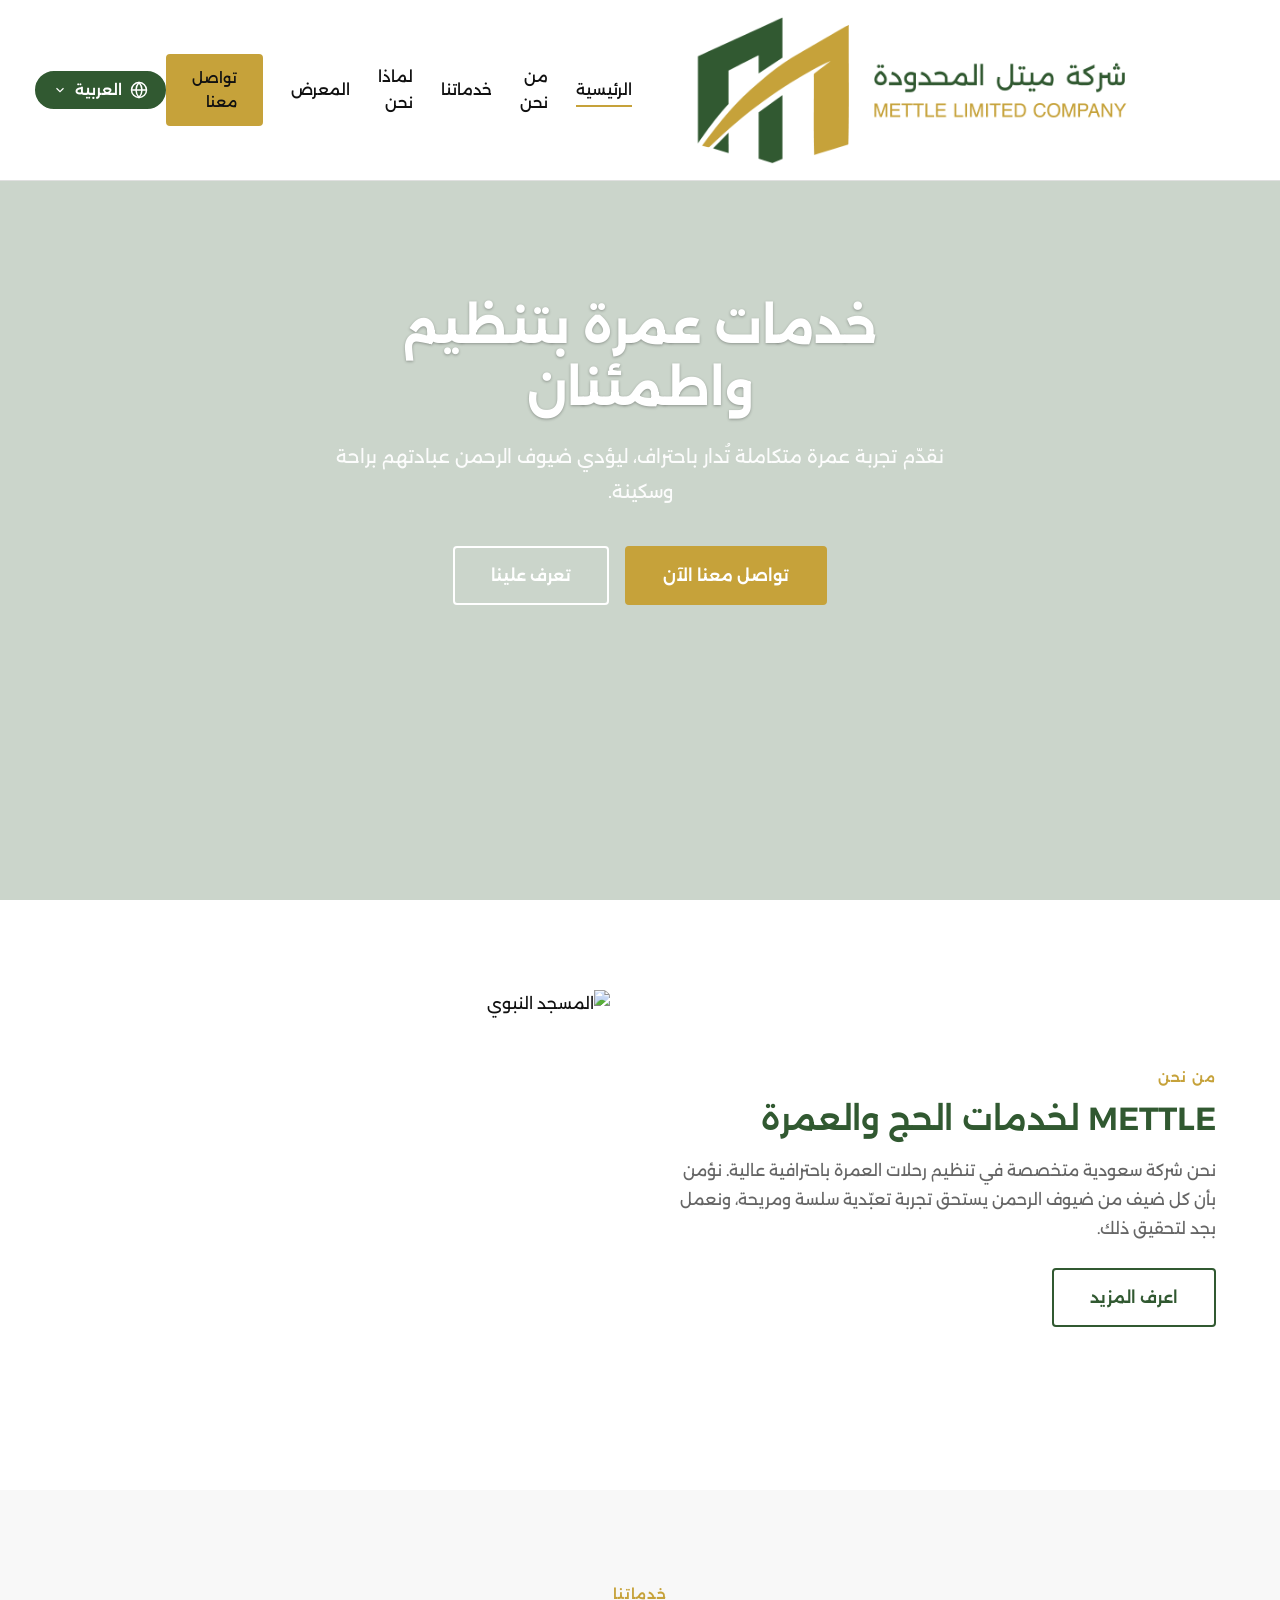
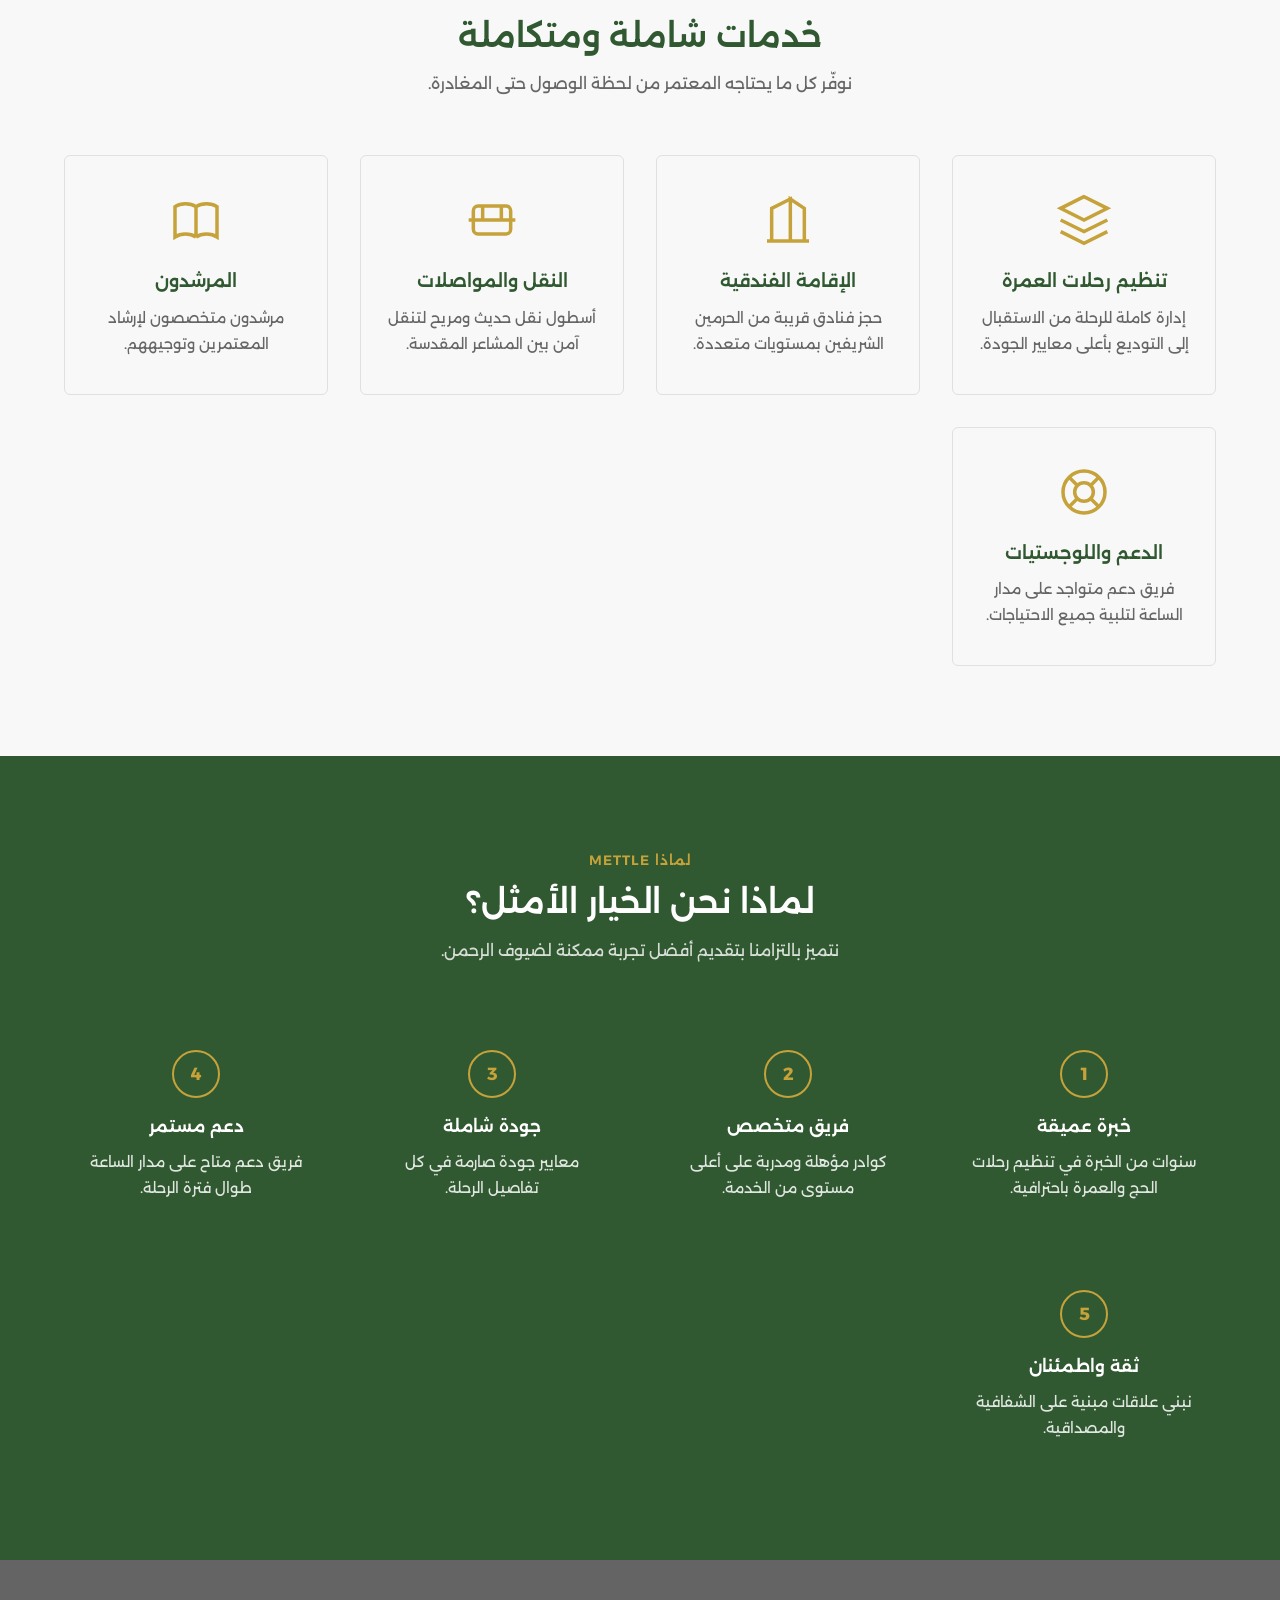
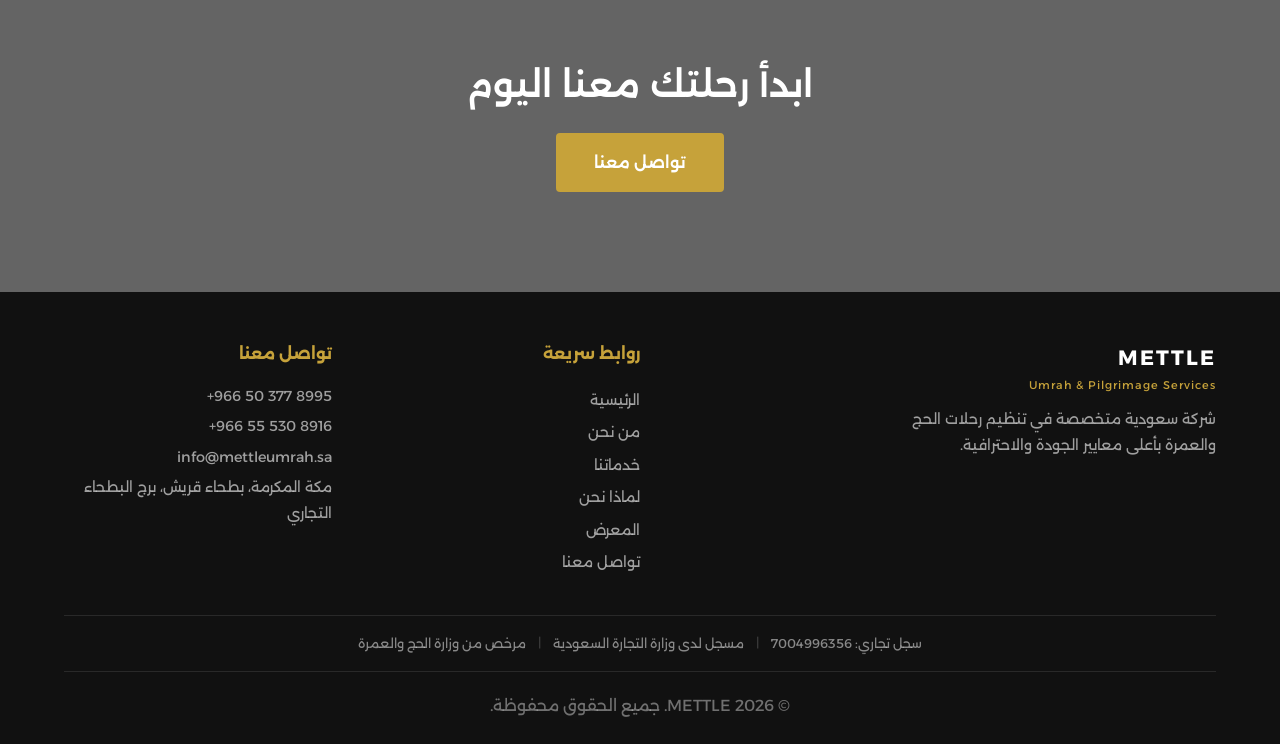
==== commit 52da8849: "fix: RTL phone numbers display and update address - Add dir="ltr" to all phone number links to preve" ====
--- a/index.html
+++ b/index.html
@@ -208,10 +208,10 @@
         </div>
         <div class="footer-contact">
           <h4 data-i18n="footerContactTitle">تواصل معنا</h4>
-          <a href="tel:+966503778995">+966 50 377 8995</a>
-          <a href="tel:+966555308916">+966 55 530 8916</a>
+          <a href="tel:+966503778995" dir="ltr">+966 50 377 8995</a>
+          <a href="tel:+966555308916" dir="ltr">+966 55 530 8916</a>
           <a href="mailto:info@mettleumrah.sa" data-i18n="footerEmail">info@mettleumrah.sa</a>
-          <p data-i18n="footerAddress">المملكة العربية السعودية</p>
+          <p data-i18n="footerAddress">مكة المكرمة، بطحاء قريش، برج البطحاء التجاري</p>
         </div>
       </div>
       <div class="footer-registration">
--- a/css/style.css
+++ b/css/style.css
@@ -987,6 +987,12 @@
   color: var(--gray-text);
 }
 
+.contact-info-item a[dir="ltr"] {
+  direction: ltr;
+  unicode-bidi: embed;
+  text-align: right;
+}
+
 .contact-info-item a:hover {
   color: var(--green);
 }
@@ -1065,6 +1071,12 @@
   color: rgba(255, 255, 255, 0.6);
   margin-bottom: 6px;
   display: block;
+}
+
+.footer-contact a[dir="ltr"] {
+  direction: ltr;
+  unicode-bidi: embed;
+  text-align: right;
 }
 
 .footer-contact a:hover {
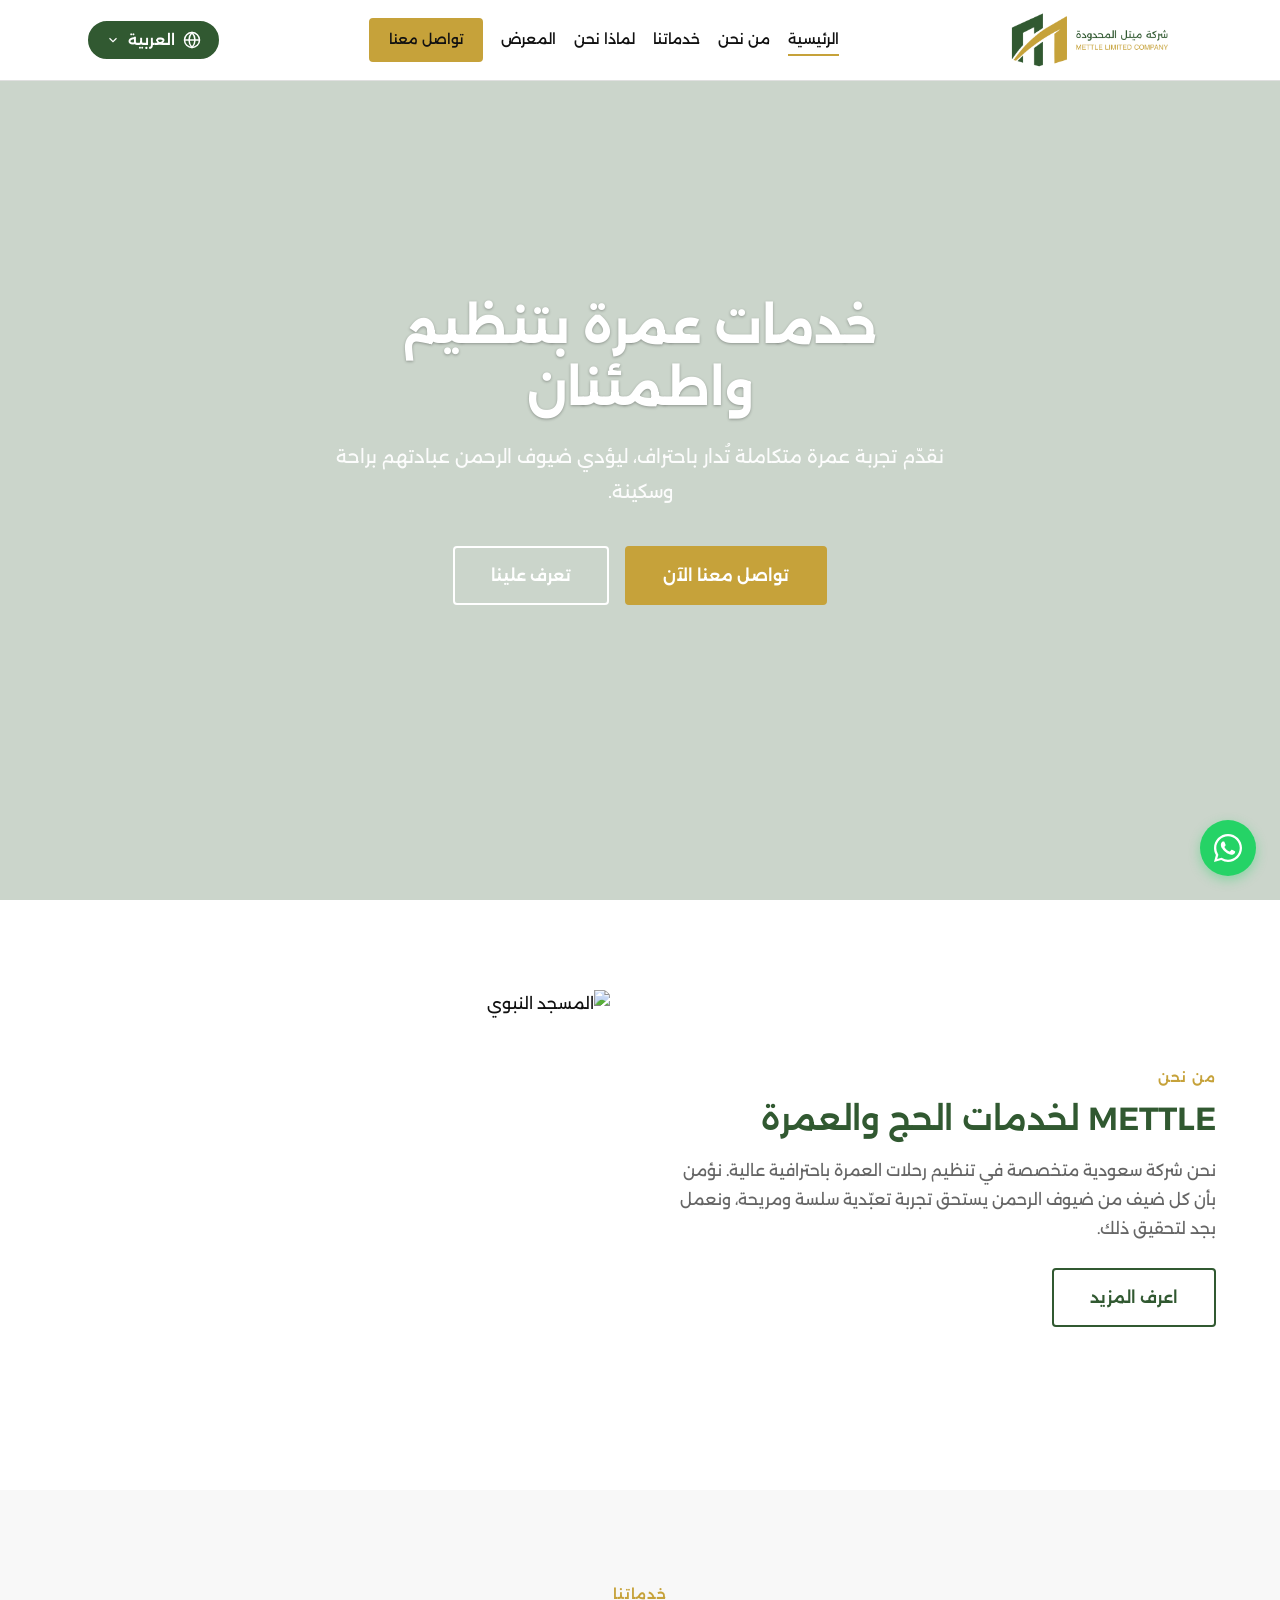
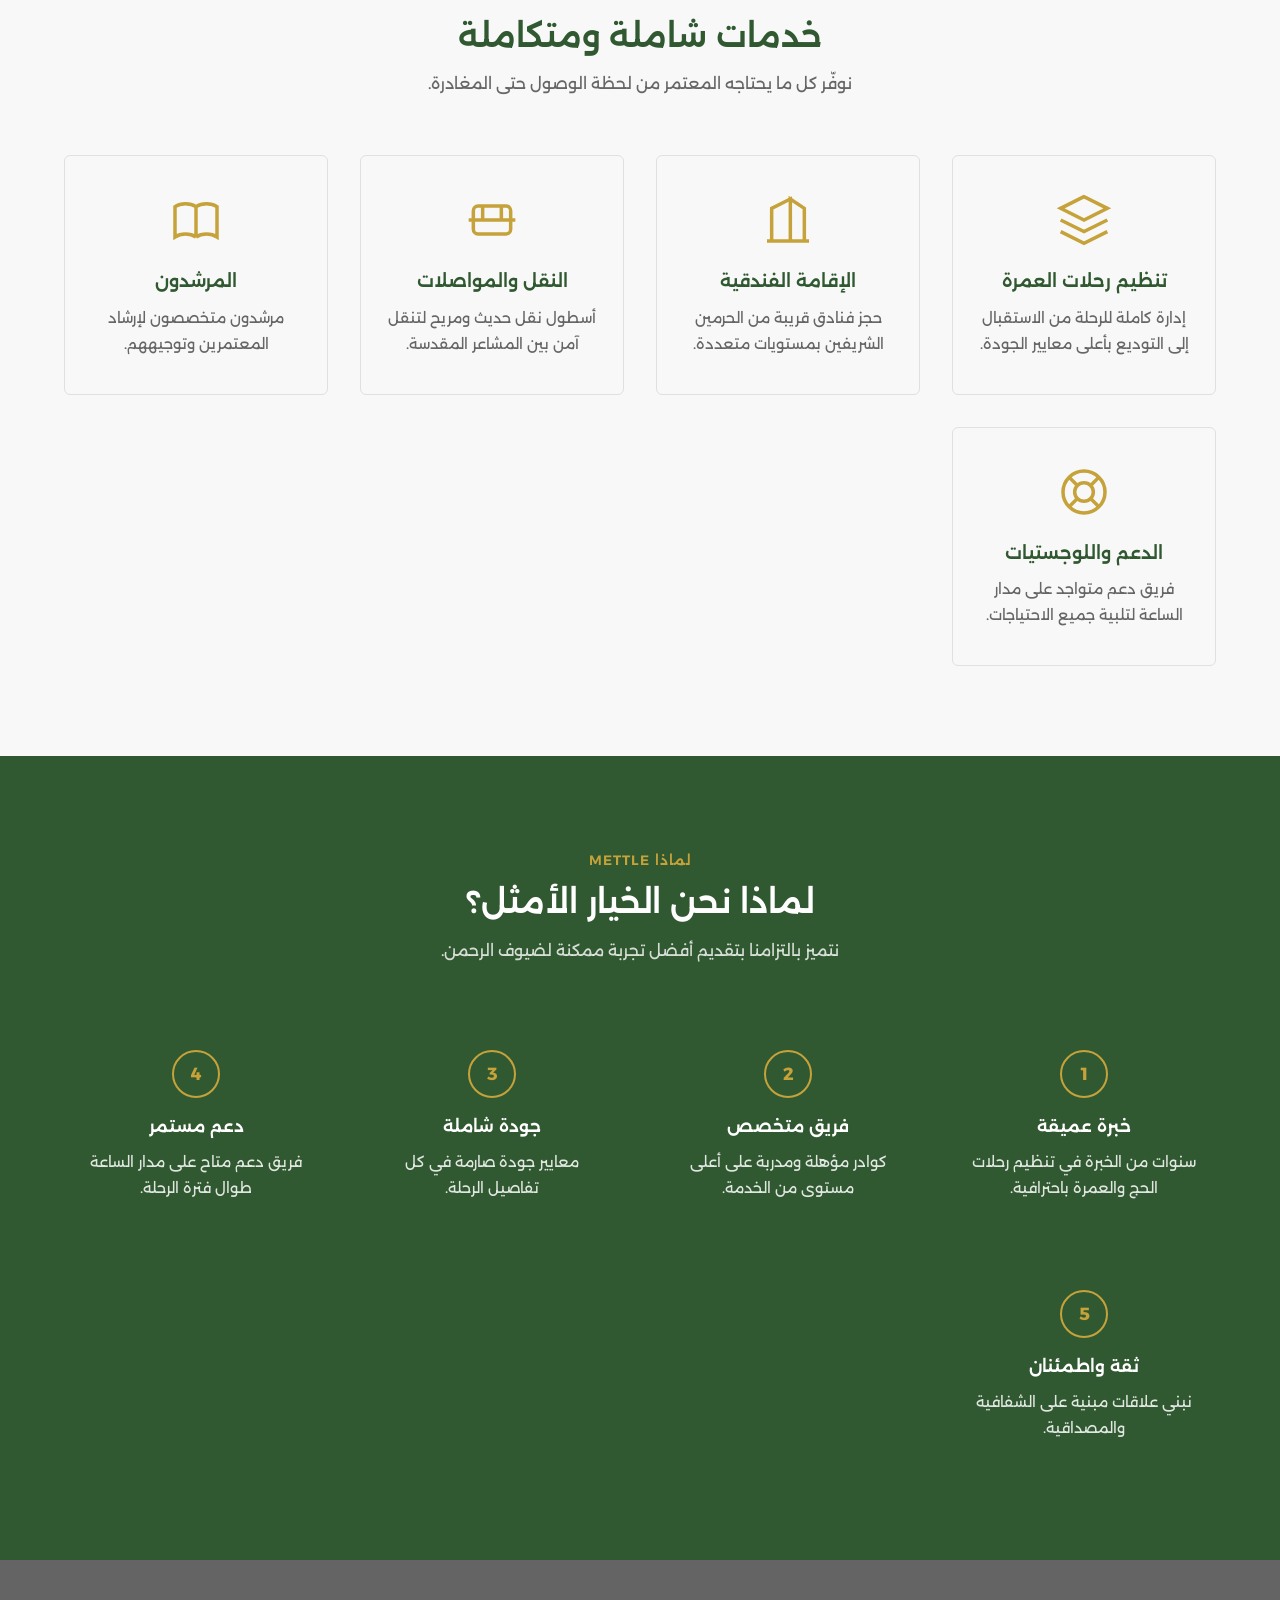
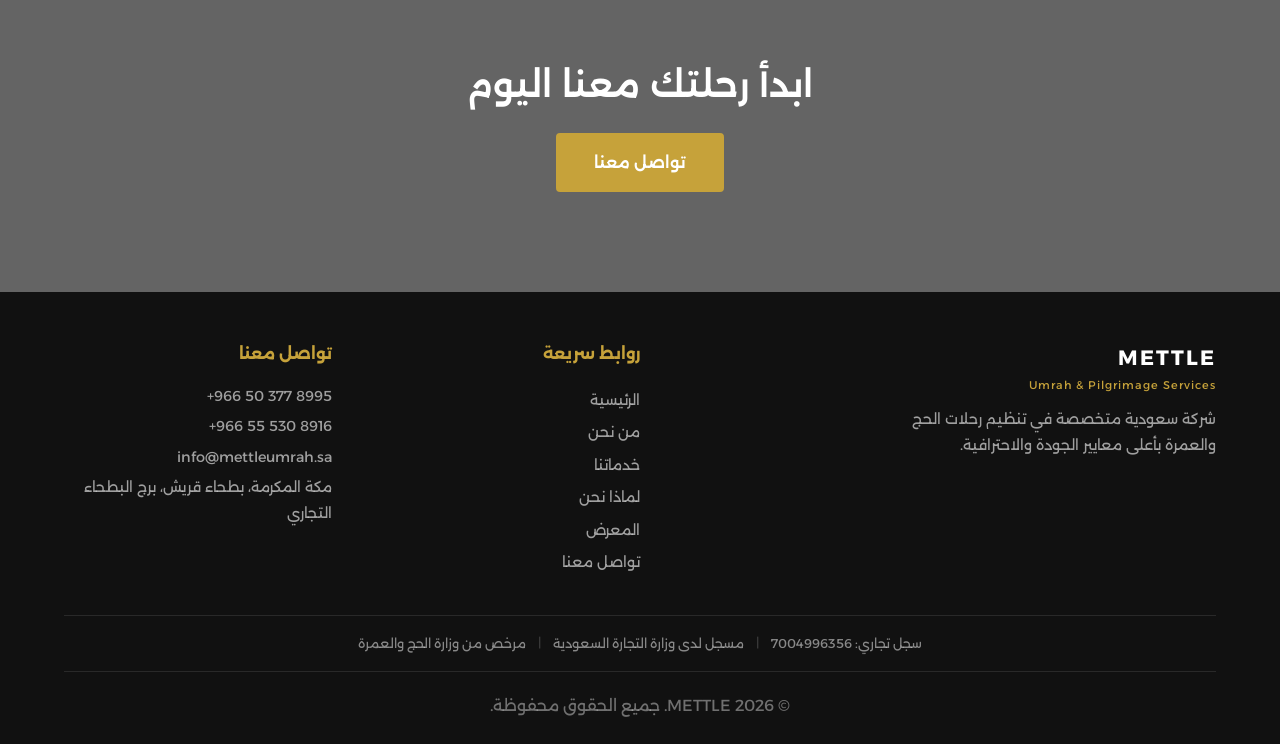
==== commit 066f581c: "feat: add floating WhatsApp button on all pages - Fixed bottom-right green WhatsApp icon - Links to " ====
--- a/index.html
+++ b/index.html
@@ -227,6 +227,11 @@
     </div>
   </footer>
 
+  <!-- WhatsApp Float Button -->
+  <a href="https://wa.me/966555308916" target="_blank" rel="noopener" class="whatsapp-float" aria-label="WhatsApp">
+    <svg viewBox="0 0 32 32" fill="#fff"><path d="M16.004 0C7.165 0 .003 7.161.003 15.999c0 2.819.736 5.571 2.137 7.998L.01 32l8.186-2.147A15.94 15.94 0 0 0 16.004 32C24.838 32 32 24.838 32 15.999 32 7.161 24.838 0 16.004 0Zm0 29.39a13.36 13.36 0 0 1-6.808-1.864l-.488-.29-5.065 1.329 1.353-4.942-.318-.505A13.34 13.34 0 0 1 2.612 16C2.612 8.598 8.6 2.61 16.004 2.61c7.4 0 13.39 5.988 13.39 13.39 0 7.405-5.99 13.39-13.39 13.39Zm7.337-10.025c-.402-.201-2.378-1.174-2.746-1.308-.369-.134-.637-.201-.905.201-.268.402-1.04 1.308-1.275 1.576-.234.268-.469.302-.871.1-.402-.2-1.697-.625-3.233-1.993-1.195-1.065-2-2.38-2.235-2.782-.234-.402-.025-.62.176-.82.18-.18.402-.469.603-.703.201-.235.268-.402.402-.67.134-.268.067-.502-.033-.703-.1-.201-.905-2.18-1.24-2.986-.326-.784-.659-.678-.905-.69l-.771-.013c-.268 0-.703.1-1.072.502-.368.402-1.407 1.375-1.407 3.354 0 1.98 1.44 3.892 1.642 4.16.2.268 2.835 4.328 6.871 6.069.96.415 1.71.662 2.294.848.964.306 1.841.263 2.535.16.773-.116 2.378-.972 2.714-1.91.335-.94.335-1.745.234-1.911-.1-.168-.368-.268-.77-.47Z"/></svg>
+  </a>
+
   <script src="js/translations.js"></script>
   <script src="js/main.js"></script>
 </body>
--- a/css/style.css
+++ b/css/style.css
@@ -201,7 +201,7 @@
   display: flex;
   align-items: center;
   justify-content: space-between;
-  height: 180px;
+  height: 80px;
   padding: 0 48px;
   flex-wrap: nowrap;
 }
@@ -217,7 +217,7 @@
 }
 
 .navbar-logo img {
-  height: 165px;
+  height: 60px;
   width: auto;
 }
 
@@ -248,15 +248,16 @@
 .nav-links {
   display: flex;
   align-items: center;
-  gap: 28px;
+  gap: 18px;
 }
 
 .nav-links a {
-  font-size: 0.95rem;
+  font-size: 0.88rem;
   font-weight: 500;
   color: var(--black);
   position: relative;
   padding: 4px 0;
+  white-space: nowrap;
 }
 
 .nav-links a::after {
@@ -285,8 +286,9 @@
 }
 
 .nav-cta {
-  padding: 10px 24px !important;
-  font-size: 0.9rem !important;
+  padding: 8px 18px !important;
+  font-size: 0.85rem !important;
+  white-space: nowrap;
 }
 
 /* Nav Actions (lang + hamburger always visible) */
@@ -1114,6 +1116,35 @@
 }
 
 /* ══════════════════════════════════════════
+   WHATSAPP FLOAT BUTTON
+   ══════════════════════════════════════════ */
+.whatsapp-float {
+  position: fixed;
+  bottom: 24px;
+  right: 24px;
+  width: 56px;
+  height: 56px;
+  background: #25D366;
+  border-radius: 50%;
+  display: flex;
+  align-items: center;
+  justify-content: center;
+  box-shadow: 0 4px 12px rgba(37, 211, 102, 0.4);
+  z-index: 999;
+  transition: transform 0.3s ease, box-shadow 0.3s ease;
+}
+
+.whatsapp-float:hover {
+  transform: scale(1.1);
+  box-shadow: 0 6px 20px rgba(37, 211, 102, 0.5);
+}
+
+.whatsapp-float svg {
+  width: 28px;
+  height: 28px;
+}
+
+/* ══════════════════════════════════════════
    RESPONSIVE
    ══════════════════════════════════════════ */
 @media (max-width: 992px) {
@@ -1149,17 +1180,17 @@
 
 @media (max-width: 768px) {
   .navbar .container {
-    height: 80px;
-    padding: 0 24px;
+    height: 70px;
+    padding: 0 20px;
   }
 
   .navbar-logo img {
-    height: 70px;
+    height: 50px;
   }
 
   .nav-links {
     position: fixed;
-    top: 70px;
+    top: 70px; /* matches navbar height at 768px */
     left: 0;
     right: 0;
     bottom: 0;
@@ -1258,7 +1289,7 @@
 
 @media (max-width: 480px) {
   .navbar-logo img {
-    height: 50px;
+    height: 42px;
   }
 
   .hero-content h1 {
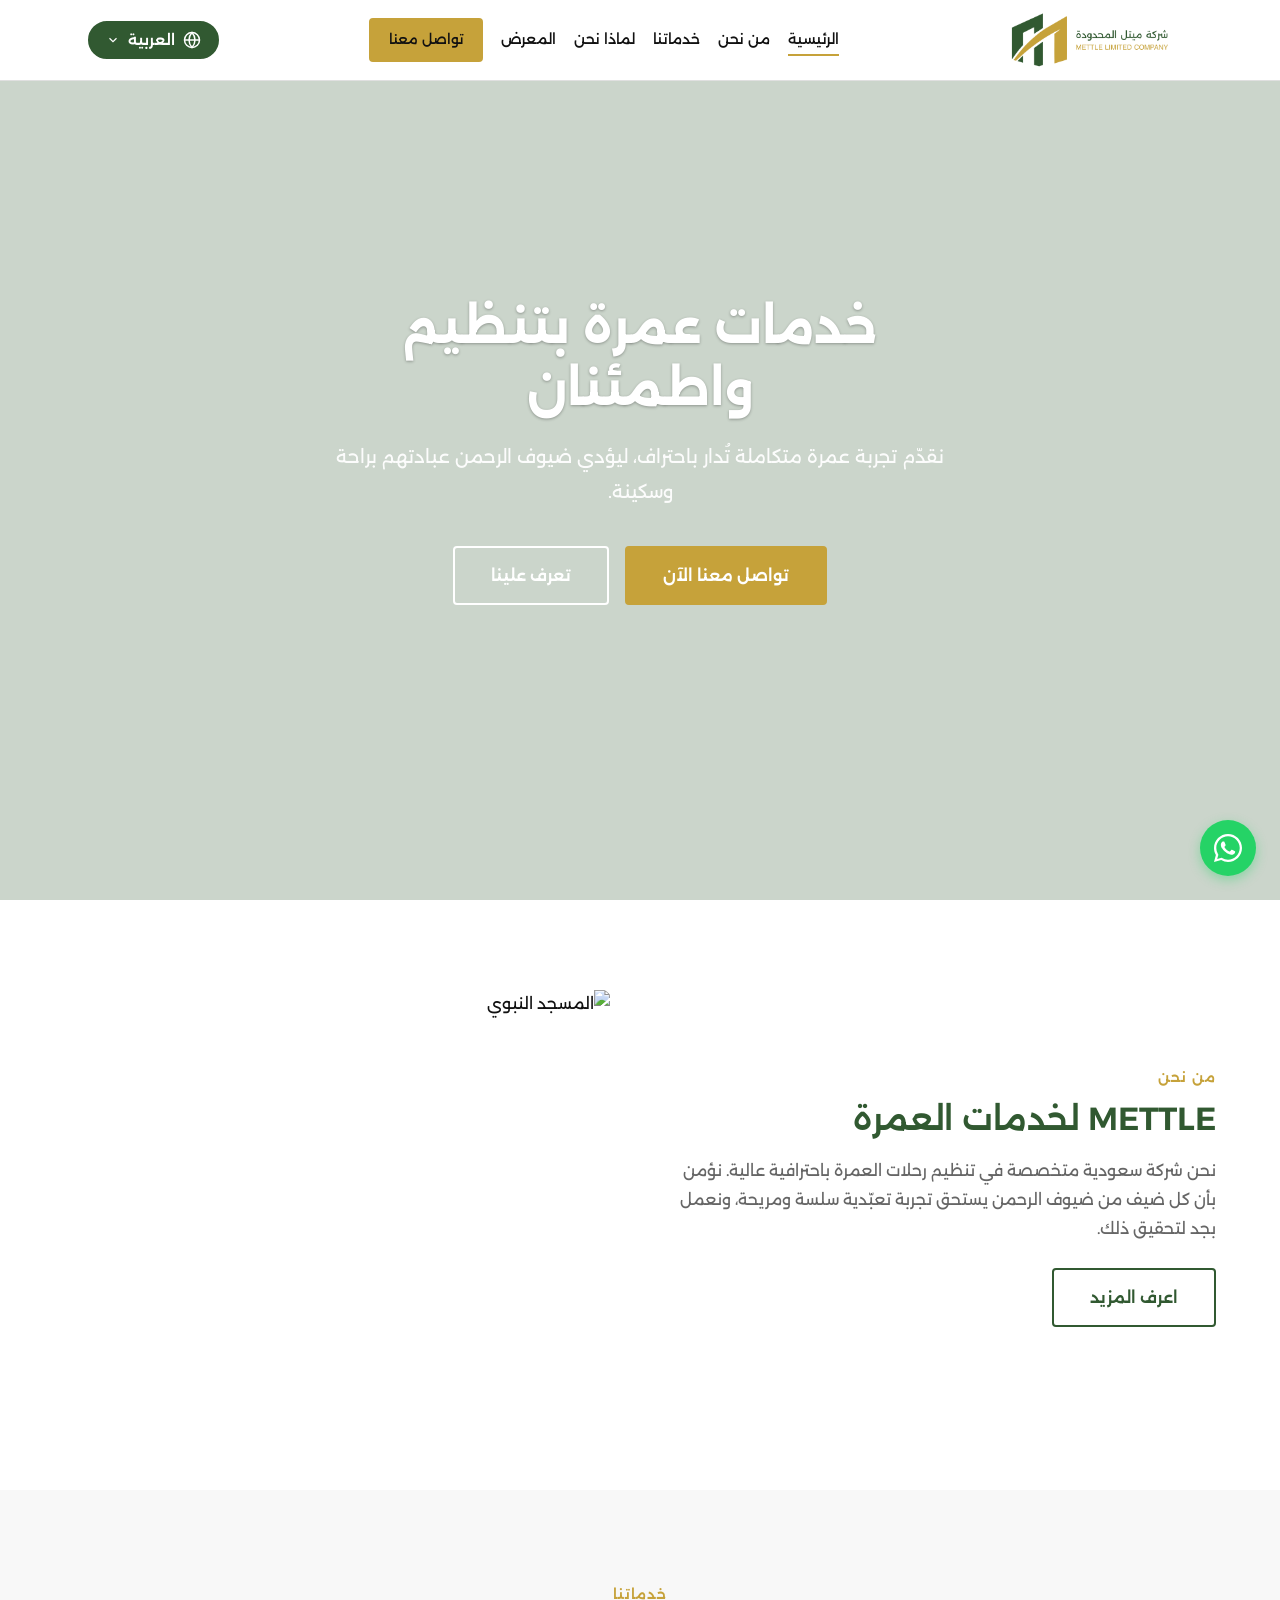
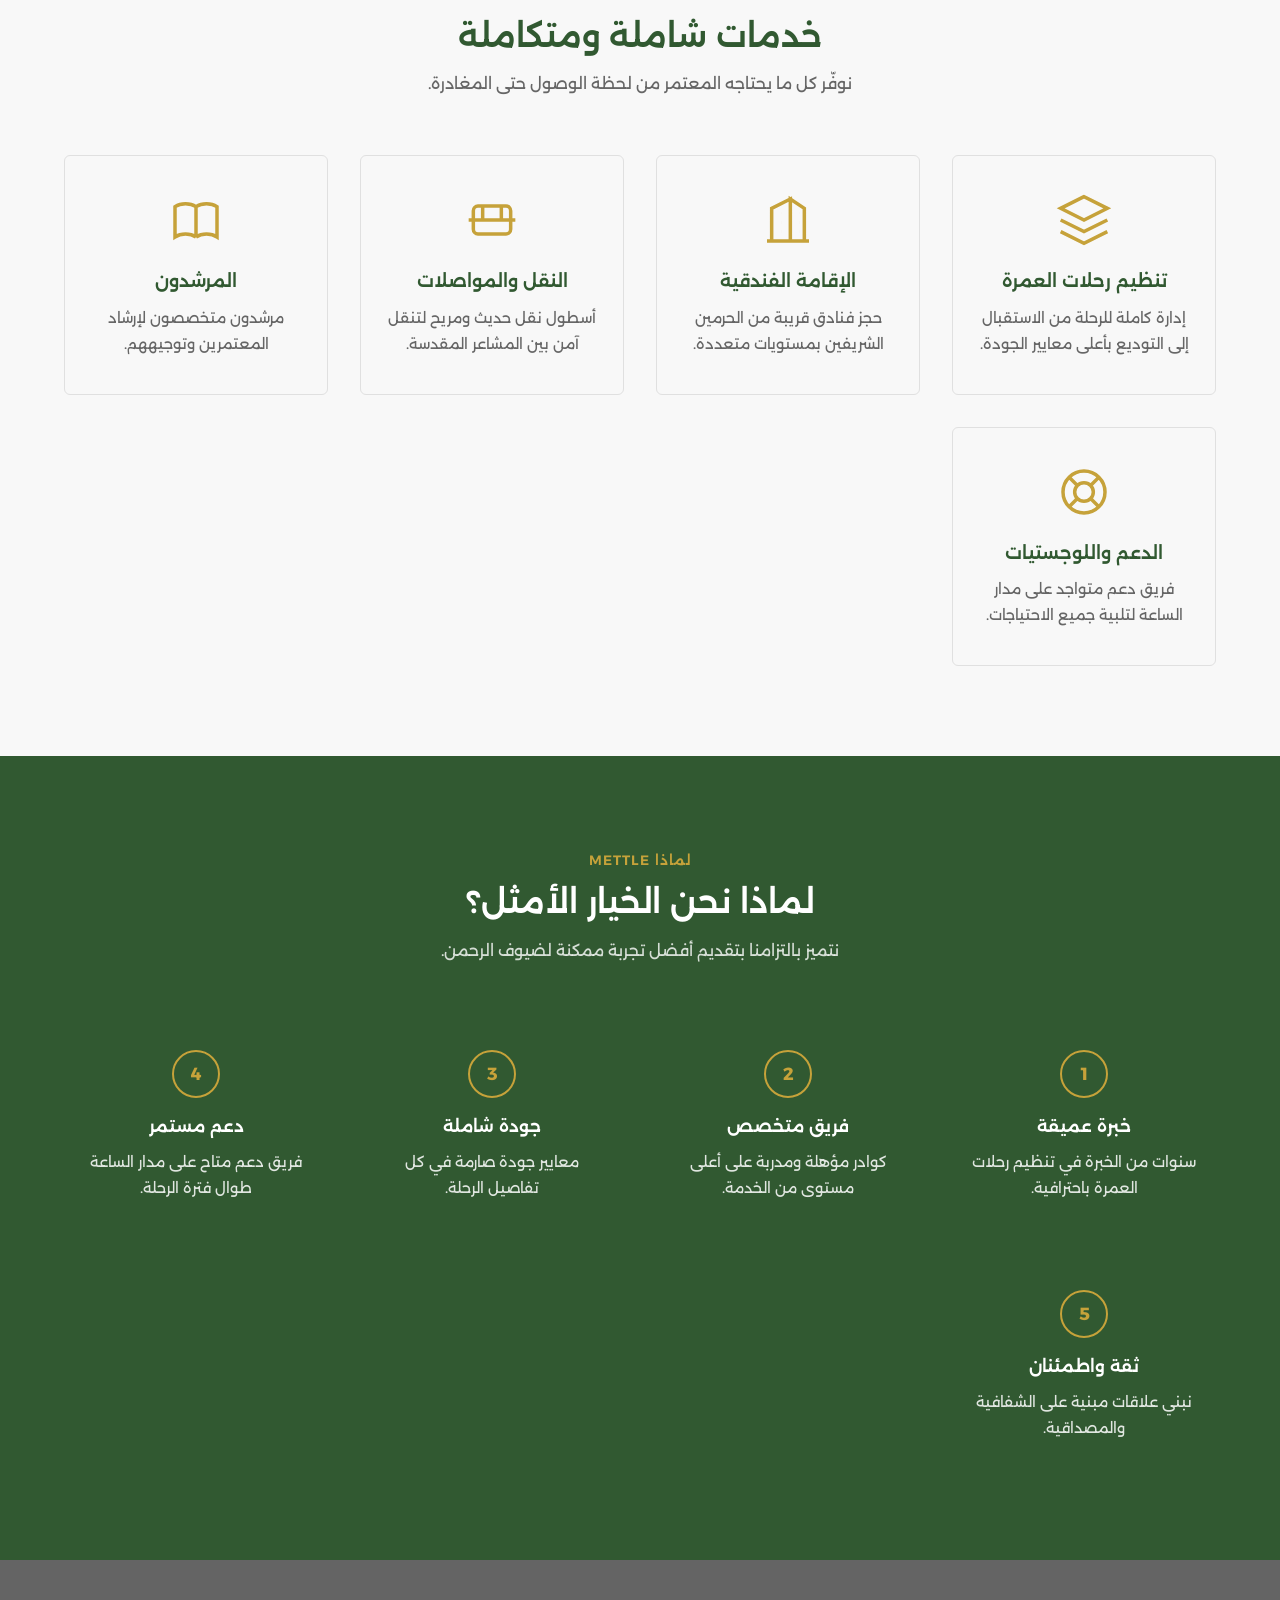
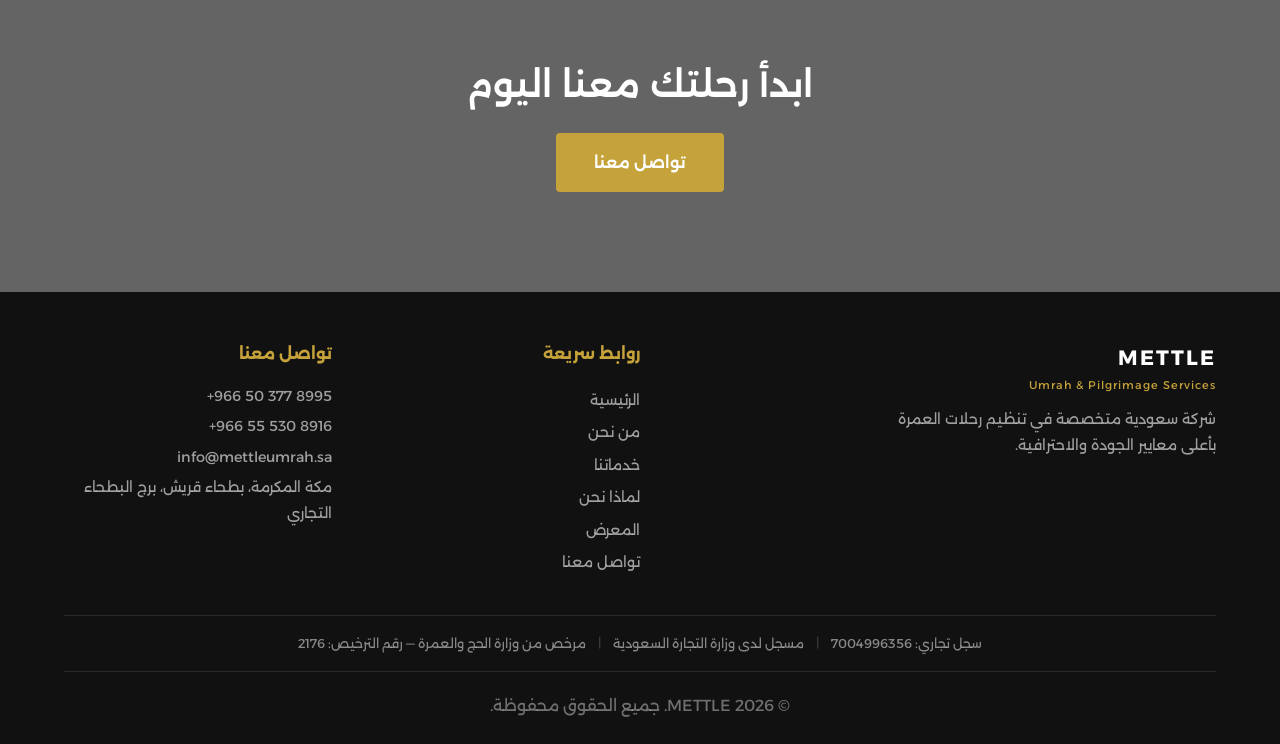
==== commit cb2c7af8: "feat: add Hindi language, remove Hajj refs, add license number 2176 - Added complete Hindi (हिन्दी) " ====
--- a/index.html
+++ b/index.html
@@ -45,6 +45,8 @@
             <a href="#" data-lang="ur">اردو</a>
             <a href="#" data-lang="id">Bahasa Indonesia</a>
             <a href="#" data-lang="tr">Türkçe</a>
+            <a href="#" data-lang="fr">Français</a>
+            <a href="#" data-lang="hi">हिन्दी</a>
           </div>
         </div>
         <button class="hamburger" aria-label="Menu">
--- a/css/style.css
+++ b/css/style.css
@@ -99,7 +99,9 @@
 /* When English or LTR language is active */
 body.lang-en,
 body.lang-id,
-body.lang-tr {
+body.lang-tr,
+body.lang-fr,
+body.lang-hi {
   font-family: var(--font-en);
 }
 
@@ -111,7 +113,13 @@
 body.lang-id h3,
 body.lang-tr h1,
 body.lang-tr h2,
-body.lang-tr h3 {
+body.lang-tr h3,
+body.lang-fr h1,
+body.lang-fr h2,
+body.lang-fr h3,
+body.lang-hi h1,
+body.lang-hi h2,
+body.lang-hi h3 {
   font-family: var(--font-en);
 }
 
